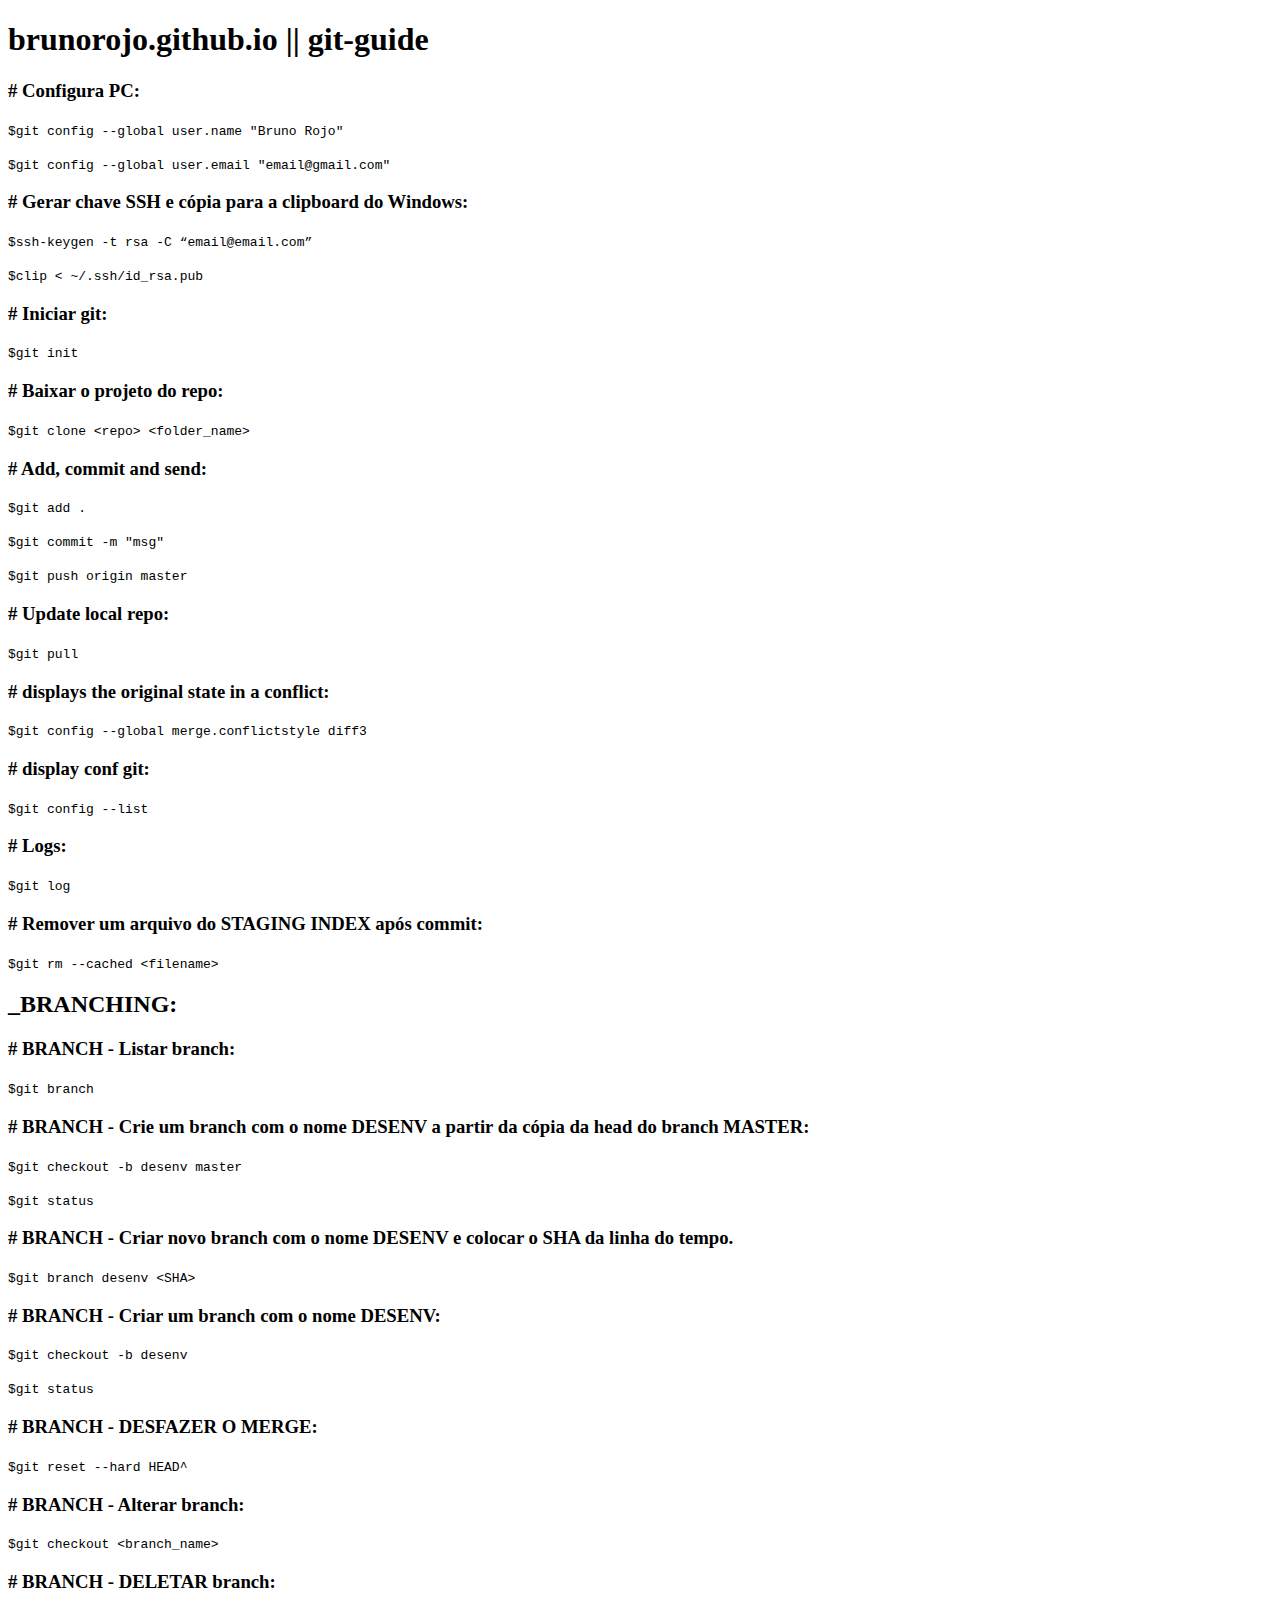
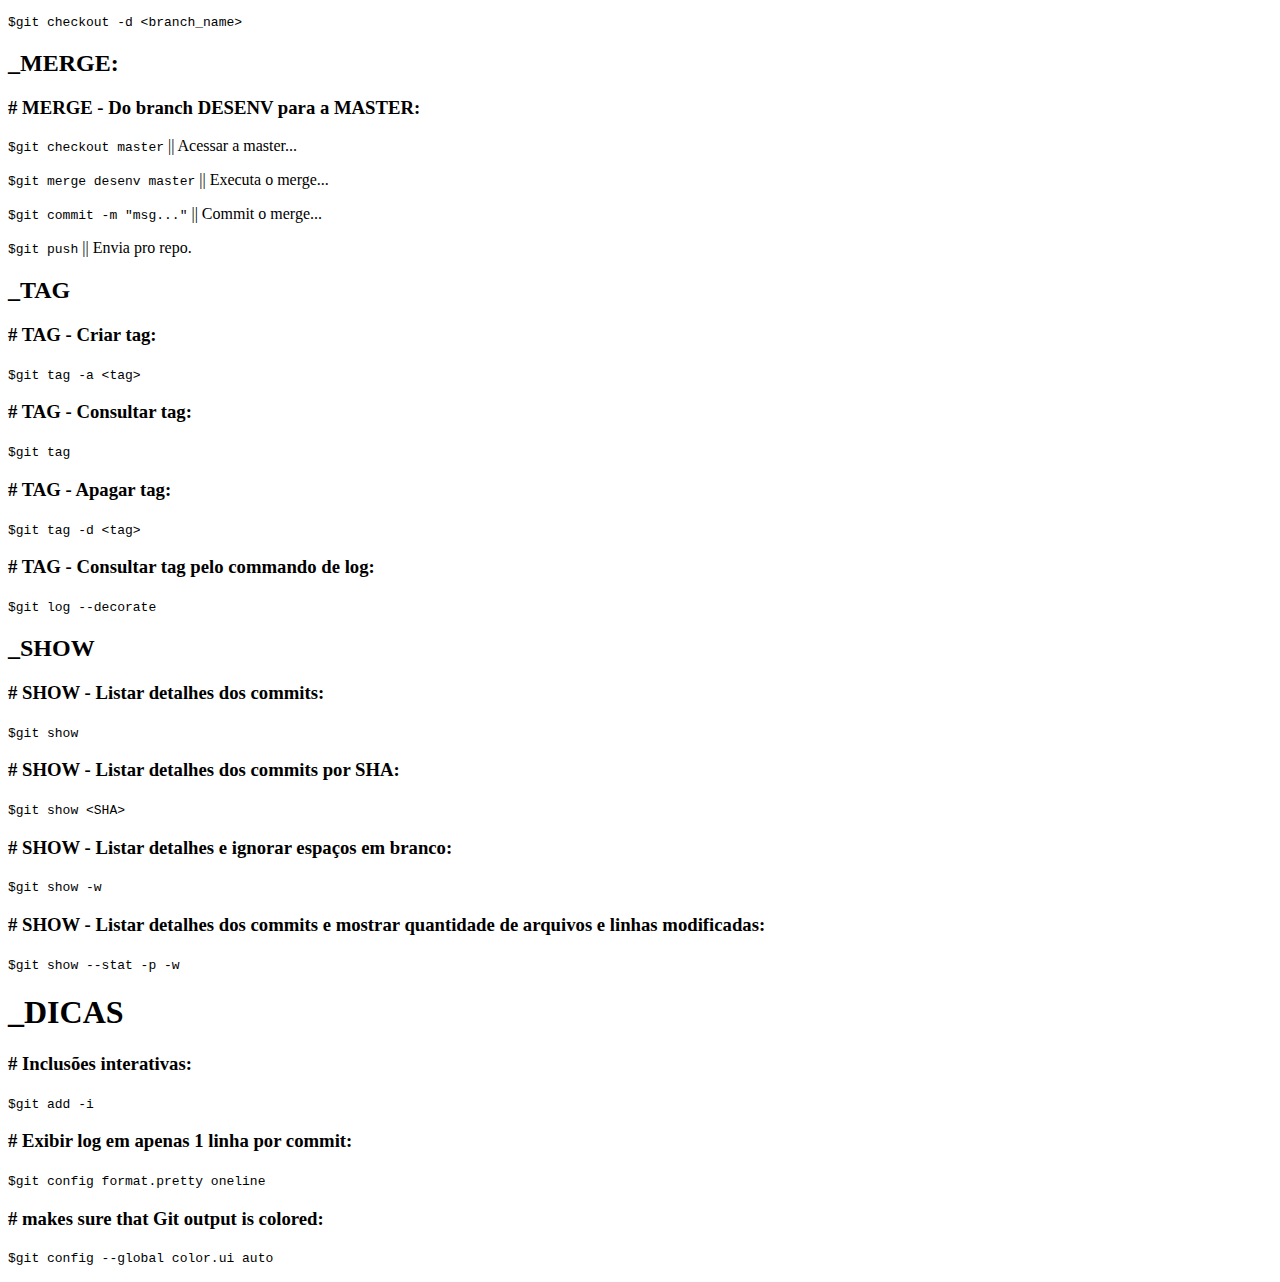
==== index.html @ f4558c57 "first commit" ====
<!DOCTYPE html>
<html>
		<title>brunorojo.github.io || git-guide</title>		
		<h1><head>brunorojo.github.io || git-guide</head></h1>	
<body>

<h3># Configura PC:</h3>
<p><code>$git config --global user.name "Bruno Rojo"</code></p>
<p><code>$git config --global user.email "email@gmail.com"</code></p>

<h3># Gerar chave SSH e cópia para a clipboard do Windows:</h3>
<p><code>$ssh-keygen -t rsa -C “email@email.com”</code></p>
<p><code>$clip < ~/.ssh/id_rsa.pub</code></p>

<h3># Iniciar git:</h3>
<p><code>$git init</code></p>

<h3># Baixar o projeto do repo:</h3>
<p><code>$git clone &lt;repo&gt; &lt;folder_name&gt;</code></p>

<h3># Add, commit and send:</h3>
<p><code>$git add .</code></p>
<p><code>$git commit -m "msg"</code></p>
<p><code>$git push origin master</code></p>

<h3># Update local repo:</h3>
<p><code>$git pull</code></p>


<h3># displays the original state in a conflict:</h3>
<p><code>$git config --global merge.conflictstyle diff3</code></p>

<h3># display conf git:</h3>
<p><code>$git config --list</code></p>

<h3># Logs:</h3>
<p><code>$git log</code></p>

<h3># Remover um arquivo do STAGING INDEX após commit:</h3>
<p><code>$git rm --cached &lt;filename&gt;</code></p>

<h2>_BRANCHING:</h2>
<h3># BRANCH - Listar branch:</h3>
<p><code>$git branch</code></p>

<h3># BRANCH - Crie um branch com o nome DESENV a partir da cópia da head do branch MASTER:</h3>
<p><code>$git checkout -b desenv master</code></p>
<p><code>$git status</code></p>

<h3># BRANCH - Criar novo branch com o nome DESENV e colocar o SHA da linha do tempo.</h3>
<p><code>$git branch desenv &lt;SHA&gt;</code></p>

<h3># BRANCH - Criar um branch com o nome DESENV:</h3>
<p><code>$git checkout -b desenv</code></p>
<p><code>$git status</code></p>

<h3># BRANCH - DESFAZER O MERGE:</h3>
<p><code>$git reset --hard HEAD^</code></p>

<h3># BRANCH - Alterar branch:</h3>
<p><code>$git checkout &lt;branch_name&gt;</code></p>

<h3># BRANCH - DELETAR branch:</h3>
<p><code>$git checkout -d &lt;branch_name&gt;</code></p>


<h2>_MERGE:</h2>
<h3># MERGE - Do branch DESENV para a MASTER:</h3>
<p><code>$git checkout master</code> || Acessar a master...</p>
<p><code>$git merge desenv master</code> || Executa o merge...</p>
<p><code>$git commit -m "msg..."</code> || Commit o merge...</p>
<p><code>$git push</code> || Envia pro repo.</p>

<h2>_TAG</h2>
<h3># TAG - Criar tag:</h3>
<p><code>$git tag -a &lt;tag&gt;</code></p>

<h3># TAG - Consultar tag:</h3>
<p><code>$git tag</code></p>

<h3># TAG - Apagar tag:</h3>
<p><code>$git tag -d &lt;tag&gt;</code></p>

<h3># TAG - Consultar tag pelo commando de log:</h3>
<p><code>$git log --decorate</code></p>

<h2>_SHOW</h2>
<h3># SHOW - Listar detalhes dos commits:</h3>
<p><code>$git show</code></p>

<h3># SHOW - Listar detalhes dos commits por SHA:</h3>
<p><code>$git show &lt;SHA&gt;</code></p>

<h3># SHOW - Listar detalhes e ignorar espaços em branco:</h3>
<p><code>$git show -w</code></p>

<h3># SHOW - Listar detalhes dos commits e mostrar quantidade de arquivos e linhas modificadas:</h3>
<p><code>$git show --stat -p -w</code></p>

<h1>_DICAS</h1>
<h3># Inclusões interativas:</h3>
<p><code>$git add -i</code></p>

<h3># Exibir log em apenas 1 linha por commit:</h3>
<p><code>$git config format.pretty oneline</code></p>

<h3># makes sure that Git output is colored:</h3>
<p><code>$git config --global color.ui auto</code></p>

</body>
</html>
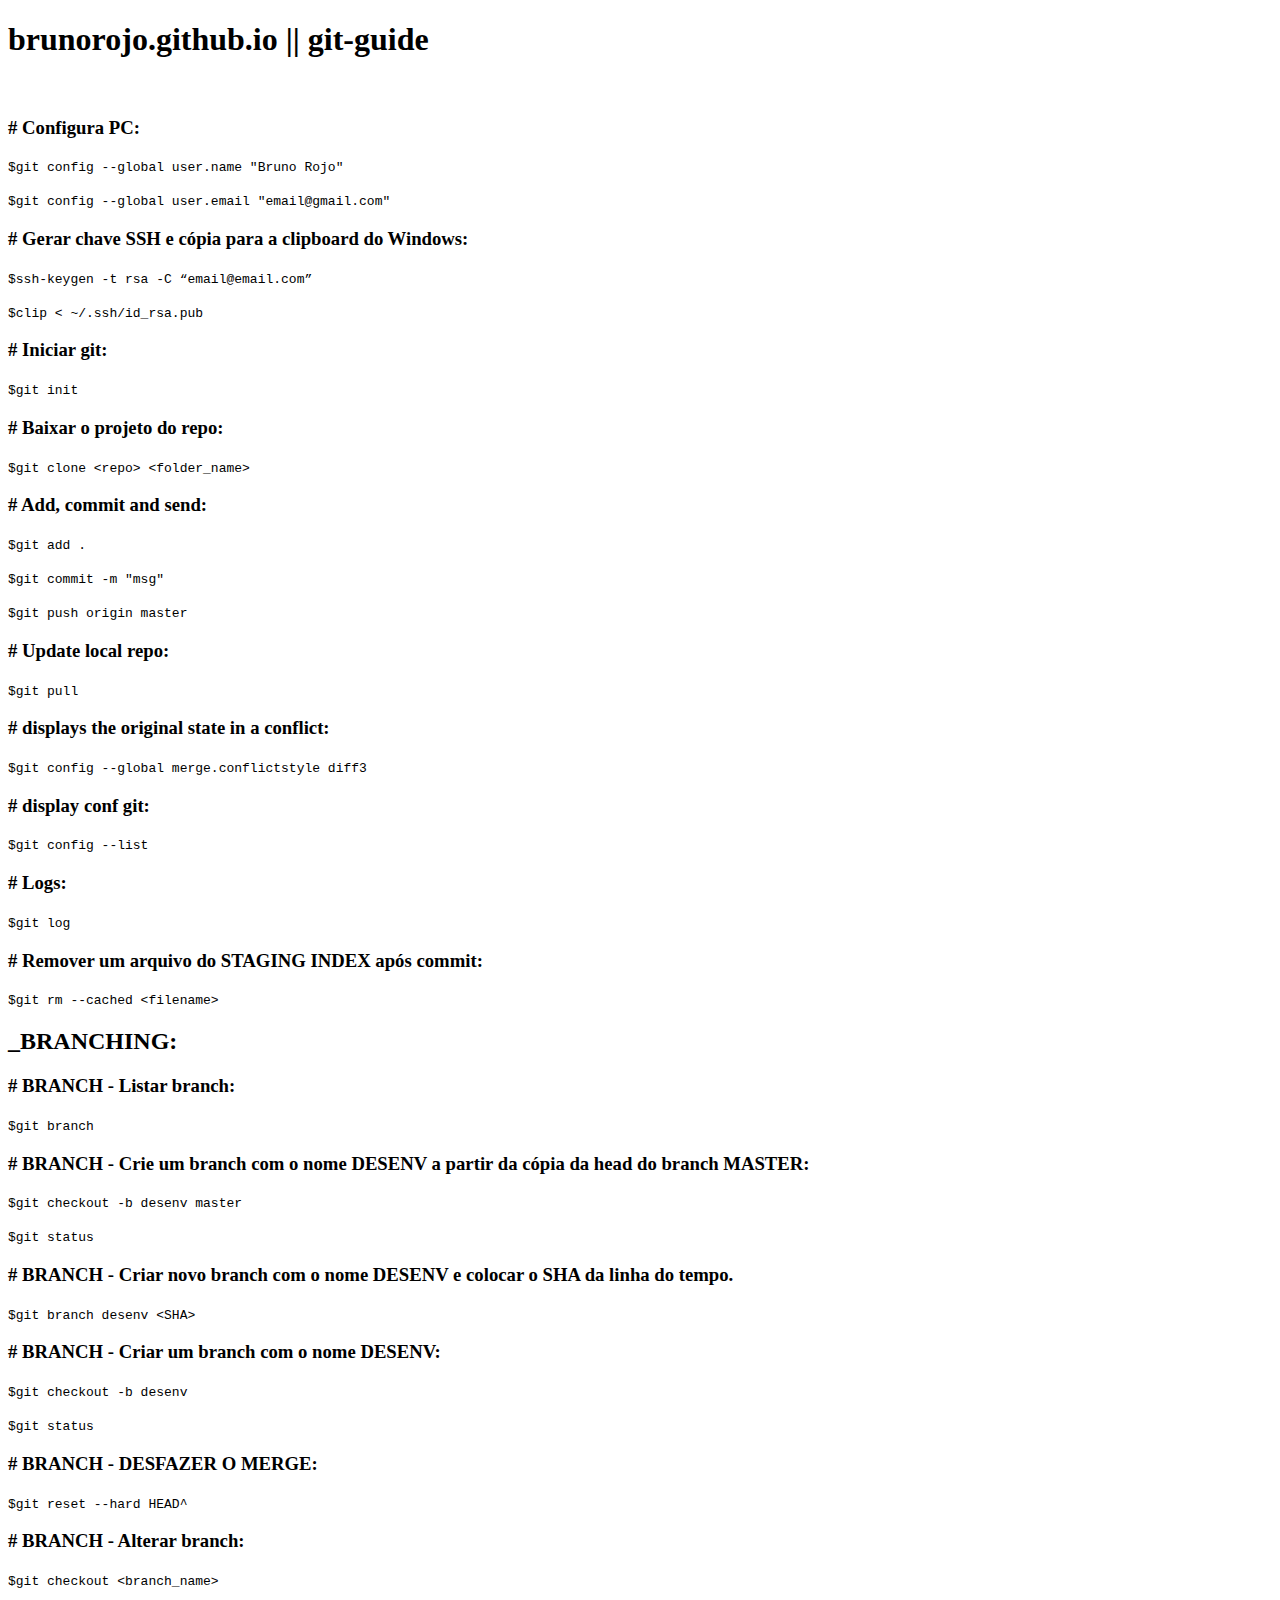
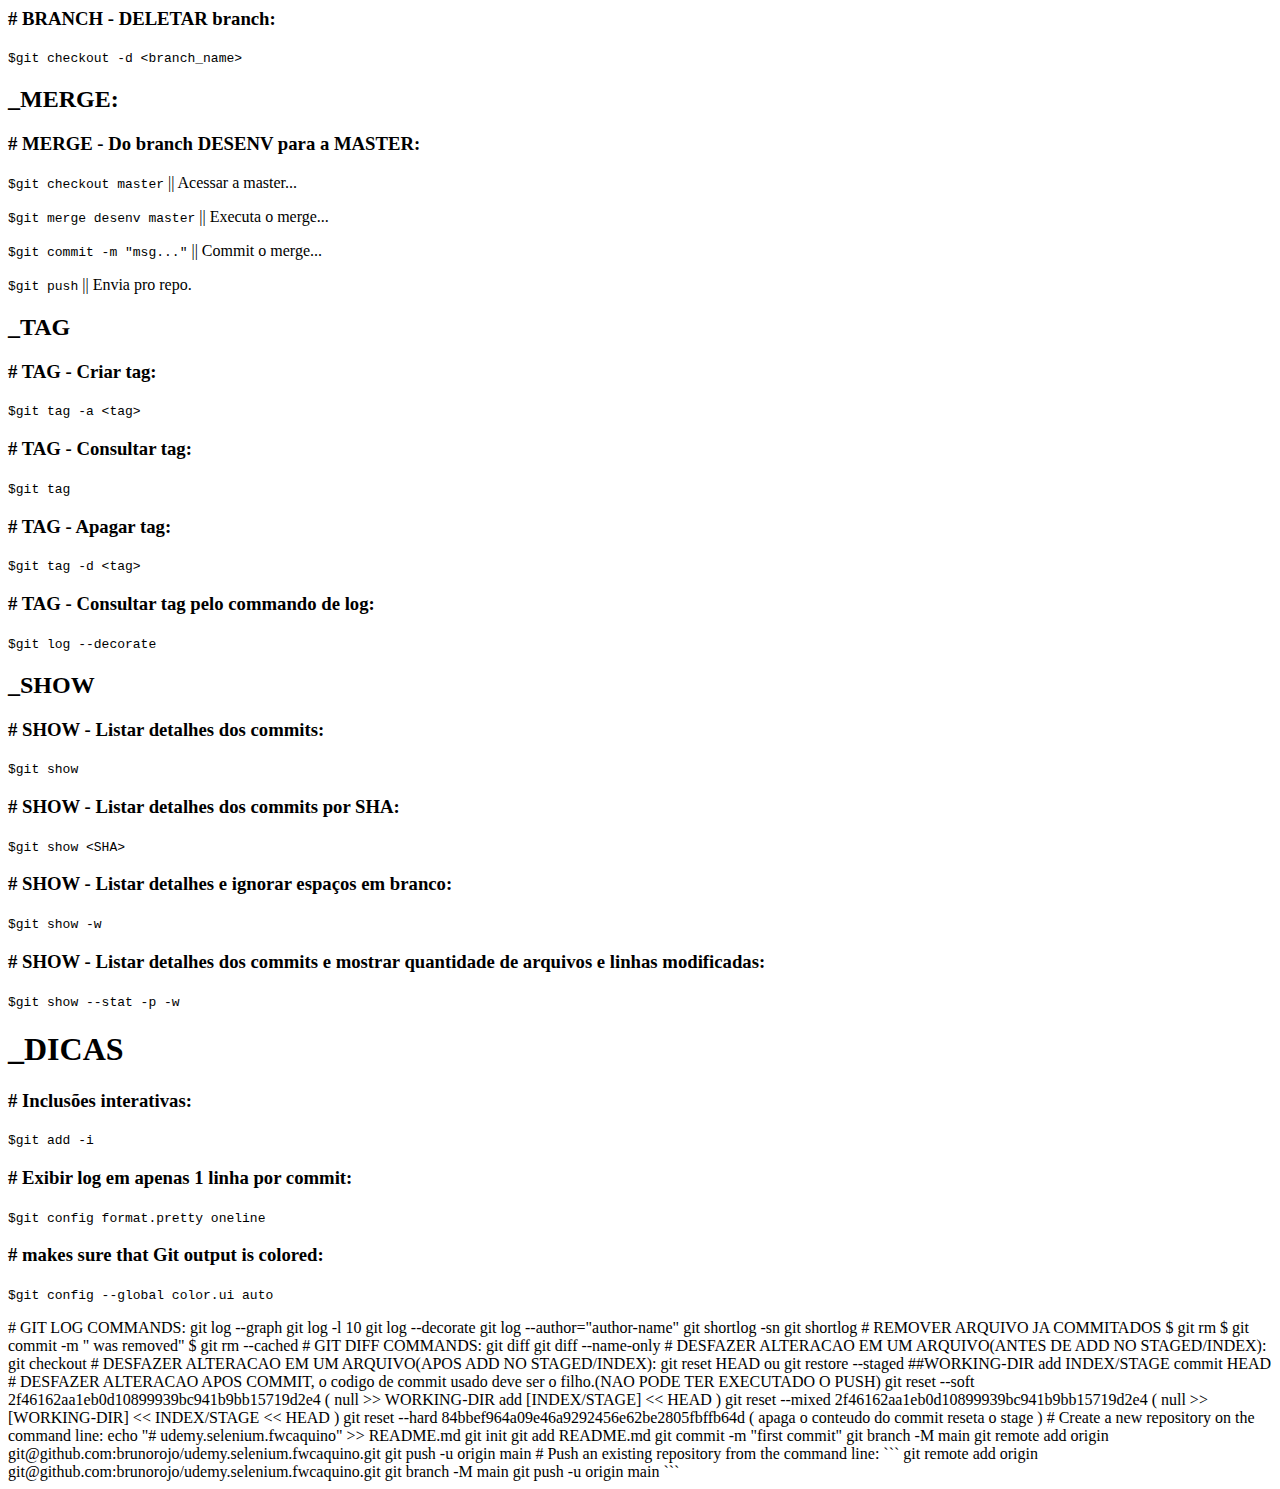
==== commit df692c88: "Update index.html" ====
--- a/index.html
+++ b/index.html
@@ -1,8 +1,15 @@
 <!DOCTYPE html>
-<html>
-		<title>brunorojo.github.io || git-guide</title>		
-		<h1><head>brunorojo.github.io || git-guide</head></h1>	
+<html lang="pt-br">
+<head>
+    <meta charset="UTF-8">
+    <meta name="viewport" content="width=device-width, initial-scale=1.0">
+    <meta http-equiv="X-UA-Compatible" content="ie=edge">
+    <title>brunorojo.github.io || git-guide</title>		
+</head>
+		
 <body>
+<h1>brunorojo.github.io || git-guide</h1>
+<br>
 
 <h3># Configura PC:</h3>
 <p><code>$git config --global user.name "Bruno Rojo"</code></p>
@@ -107,5 +114,55 @@
 <h3># makes sure that Git output is colored:</h3>
 <p><code>$git config --global color.ui auto</code></p>
 
+	
+	# GIT LOG COMMANDS:
+git log --graph
+git log -l 10
+git log --decorate
+git log --author="author-name"
+git shortlog -sn
+git shortlog
+
+# REMOVER ARQUIVO JA COMMITADOS
+$ git rm <file.txt>
+$ git commit -m "<file.txt> was removed"
+$ git rm --cached <file.txt>
+
+# GIT DIFF COMMANDS:
+git diff
+git diff --name-only 
+
+# DESFAZER ALTERACAO EM UM ARQUIVO(ANTES DE ADD NO STAGED/INDEX):
+git checkout <file>
+
+# DESFAZER ALTERACAO EM UM ARQUIVO(APOS ADD NO STAGED/INDEX):
+git reset HEAD <file>
+ou 
+git restore --staged <file>
+
+
+##WORKING-DIR add INDEX/STAGE commit HEAD
+# DESFAZER ALTERACAO APOS COMMIT, o codigo de commit usado deve ser o filho.(NAO PODE TER EXECUTADO O PUSH)
+git reset --soft 2f46162aa1eb0d10899939bc941b9bb15719d2e4  (  null  >>  WORKING-DIR  add [INDEX/STAGE] << HEAD )
+git reset --mixed 2f46162aa1eb0d10899939bc941b9bb15719d2e4 (  null  >> [WORKING-DIR] <<  INDEX/STAGE  << HEAD )
+git reset --hard 84bbef964a09e46a9292456e62be2805fbffb64d  ( apaga o conteudo do commit reseta o stage )
+
+
+# Create a new repository on the command line:
+echo "# udemy.selenium.fwcaquino" >> README.md
+git init
+git add README.md
+git commit -m "first commit"
+git branch -M main
+git remote add origin git@github.com:brunorojo/udemy.selenium.fwcaquino.git
+git push -u origin main
+                
+# Push an existing repository from the command line:
+```
+git remote add origin git@github.com:brunorojo/udemy.selenium.fwcaquino.git
+git branch -M main
+git push -u origin main
+```
+	
 </body>
-</html>+</html>
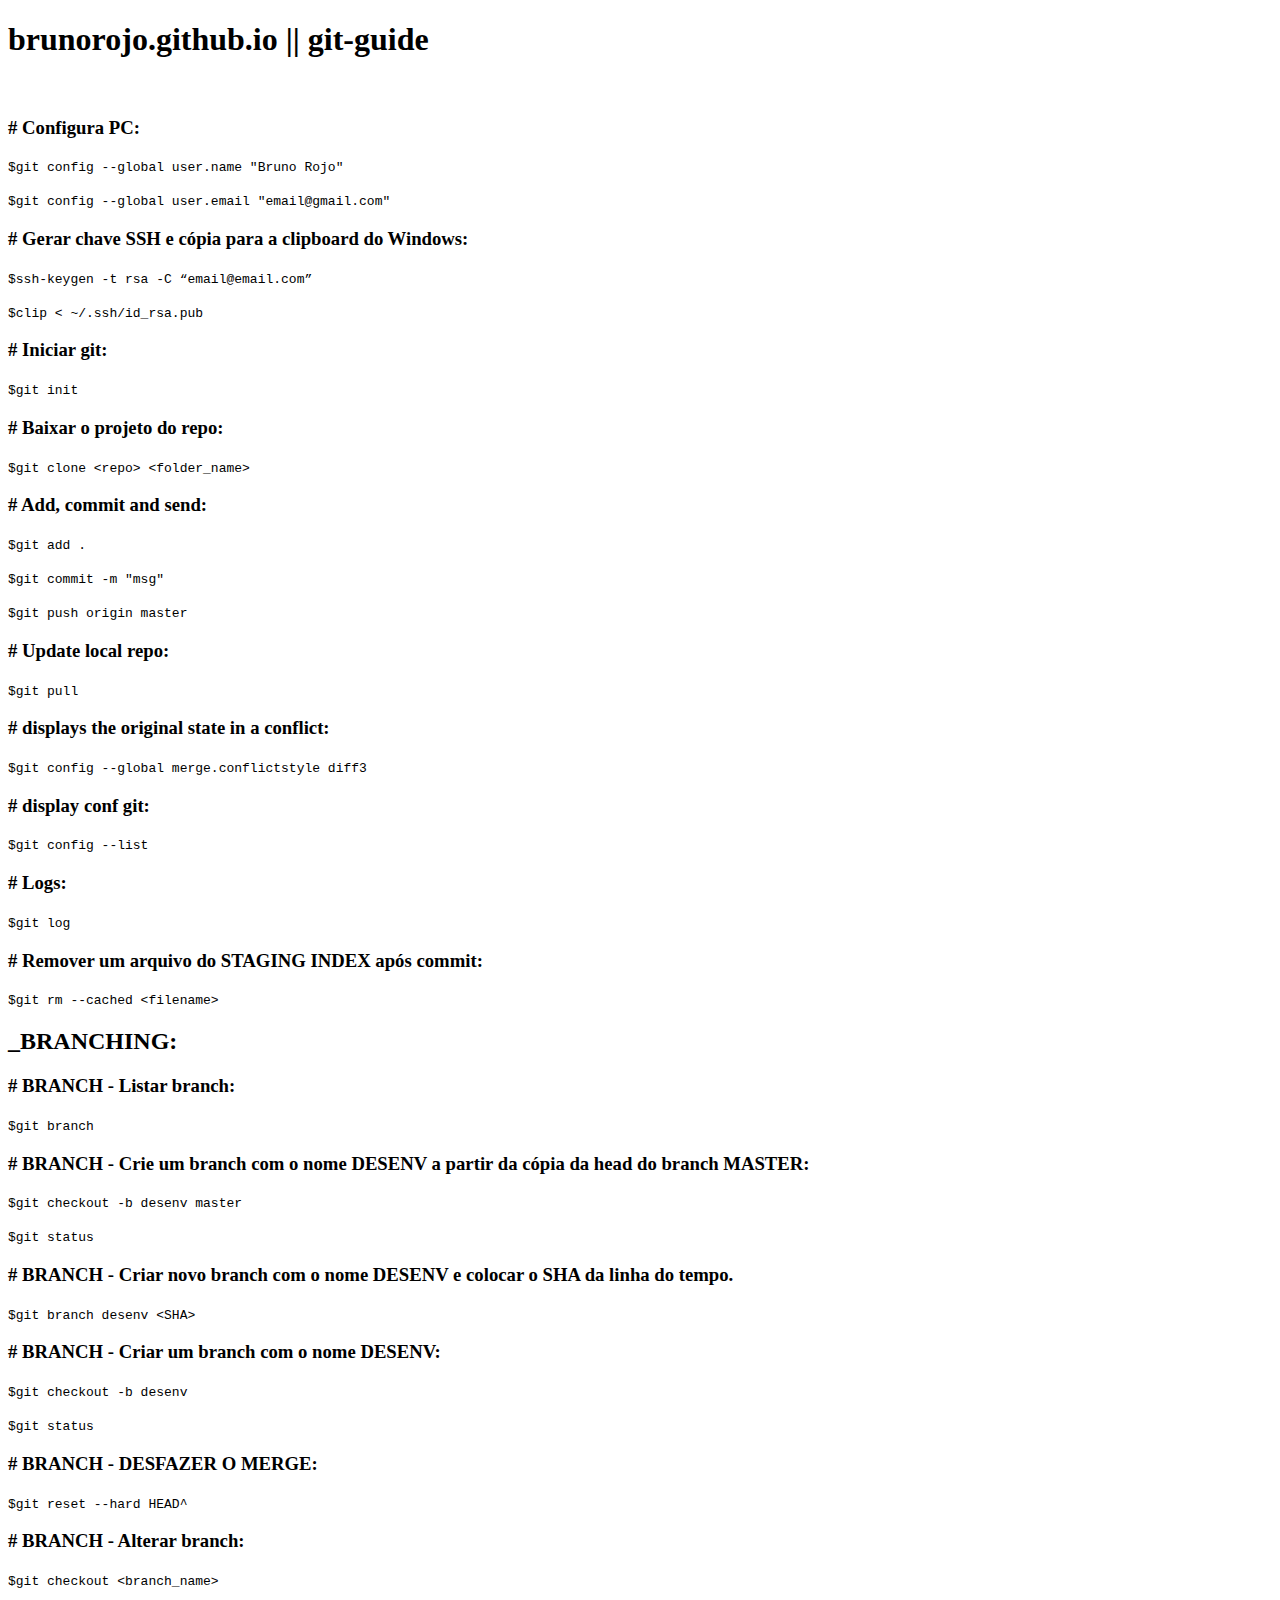
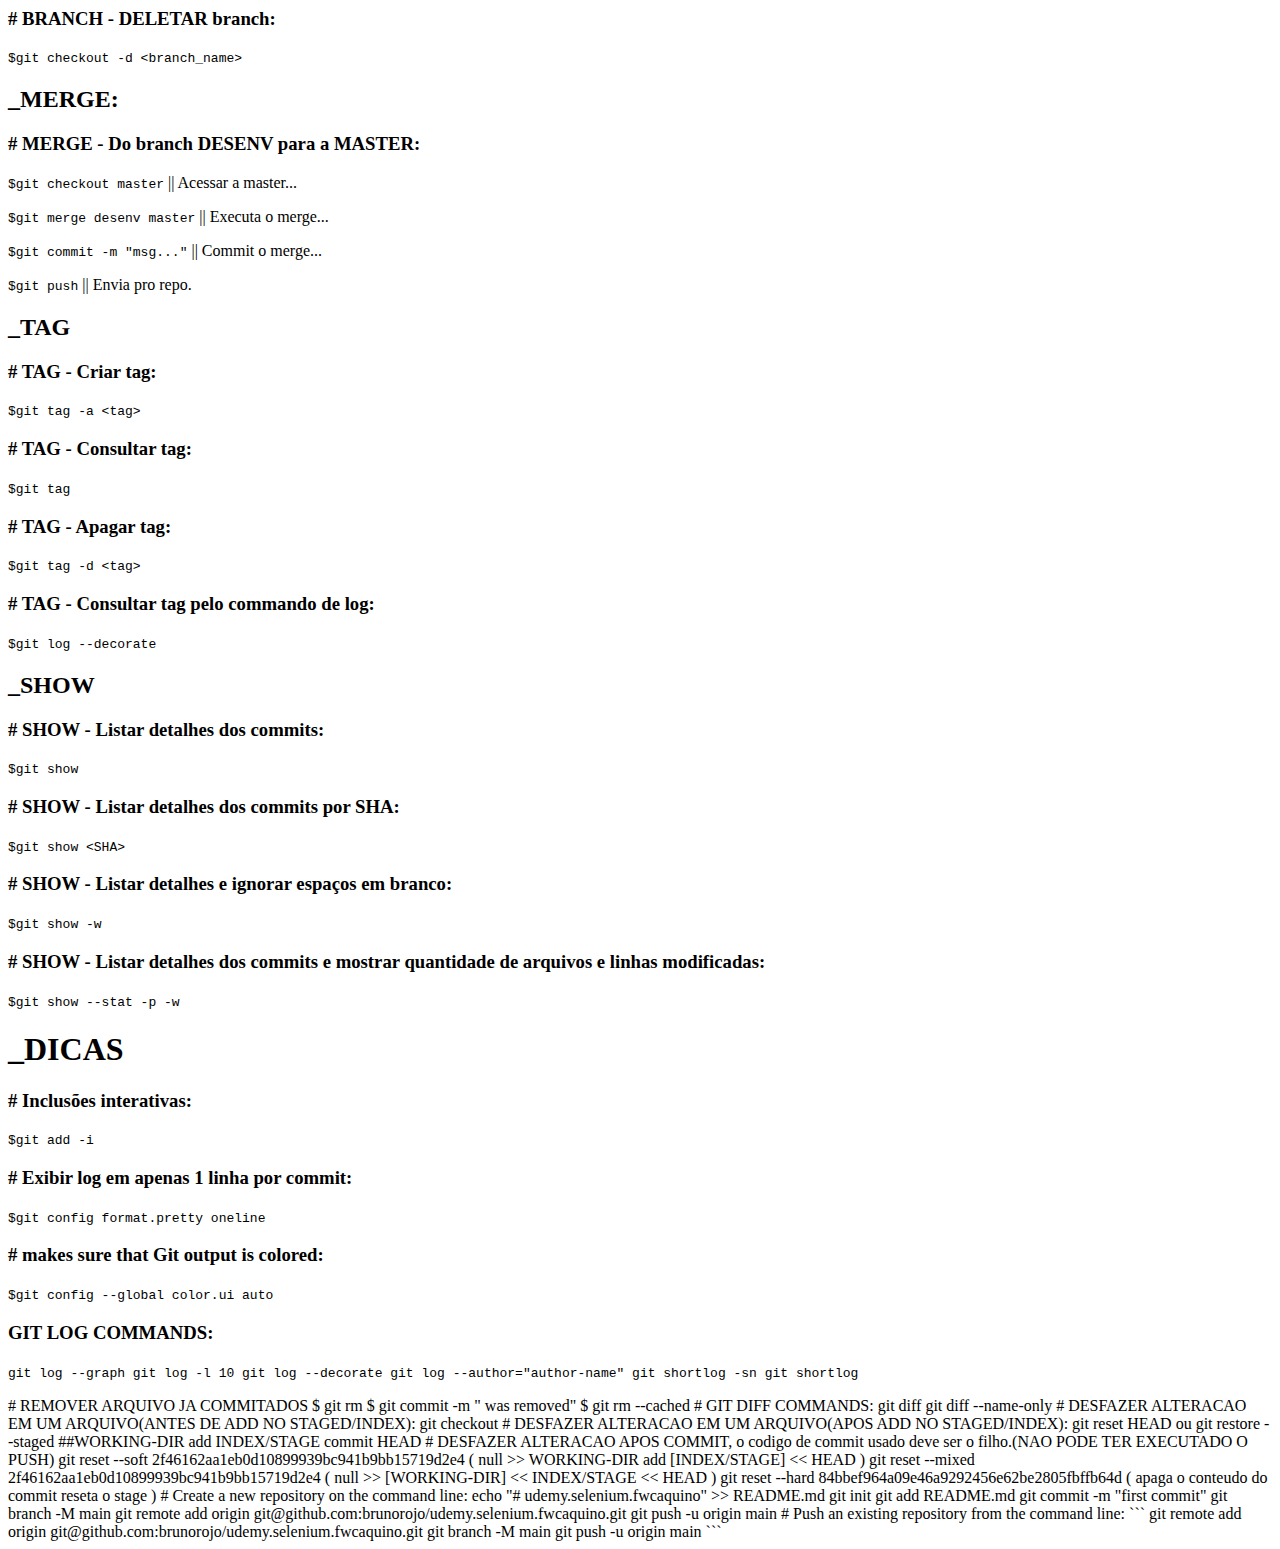
==== commit 45f94799: "Update index.html" ====
--- a/index.html
+++ b/index.html
@@ -115,13 +115,15 @@
 <p><code>$git config --global color.ui auto</code></p>
 
 	
-	# GIT LOG COMMANDS:
+<h3>GIT LOG COMMANDS:</h3>
+<p><code>
 git log --graph
 git log -l 10
 git log --decorate
 git log --author="author-name"
 git shortlog -sn
 git shortlog
+</code></p>
 
 # REMOVER ARQUIVO JA COMMITADOS
 $ git rm <file.txt>
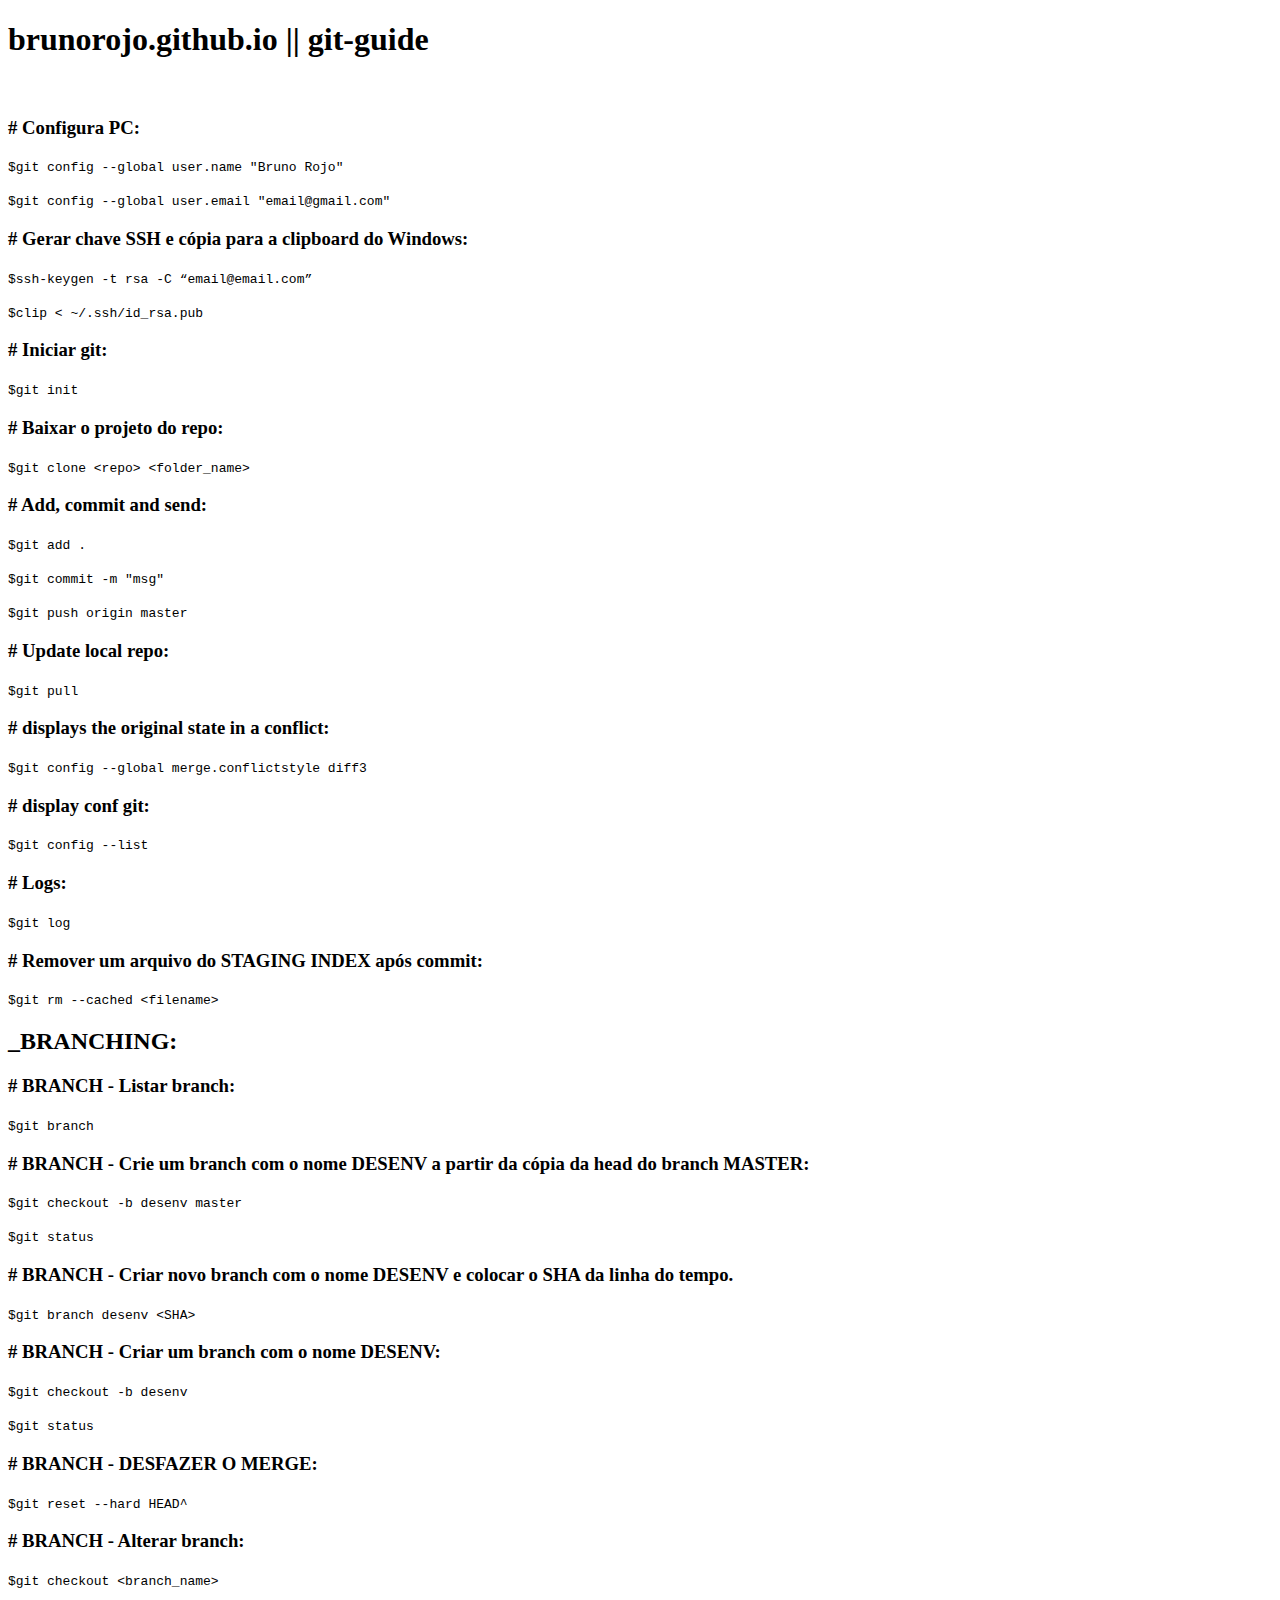
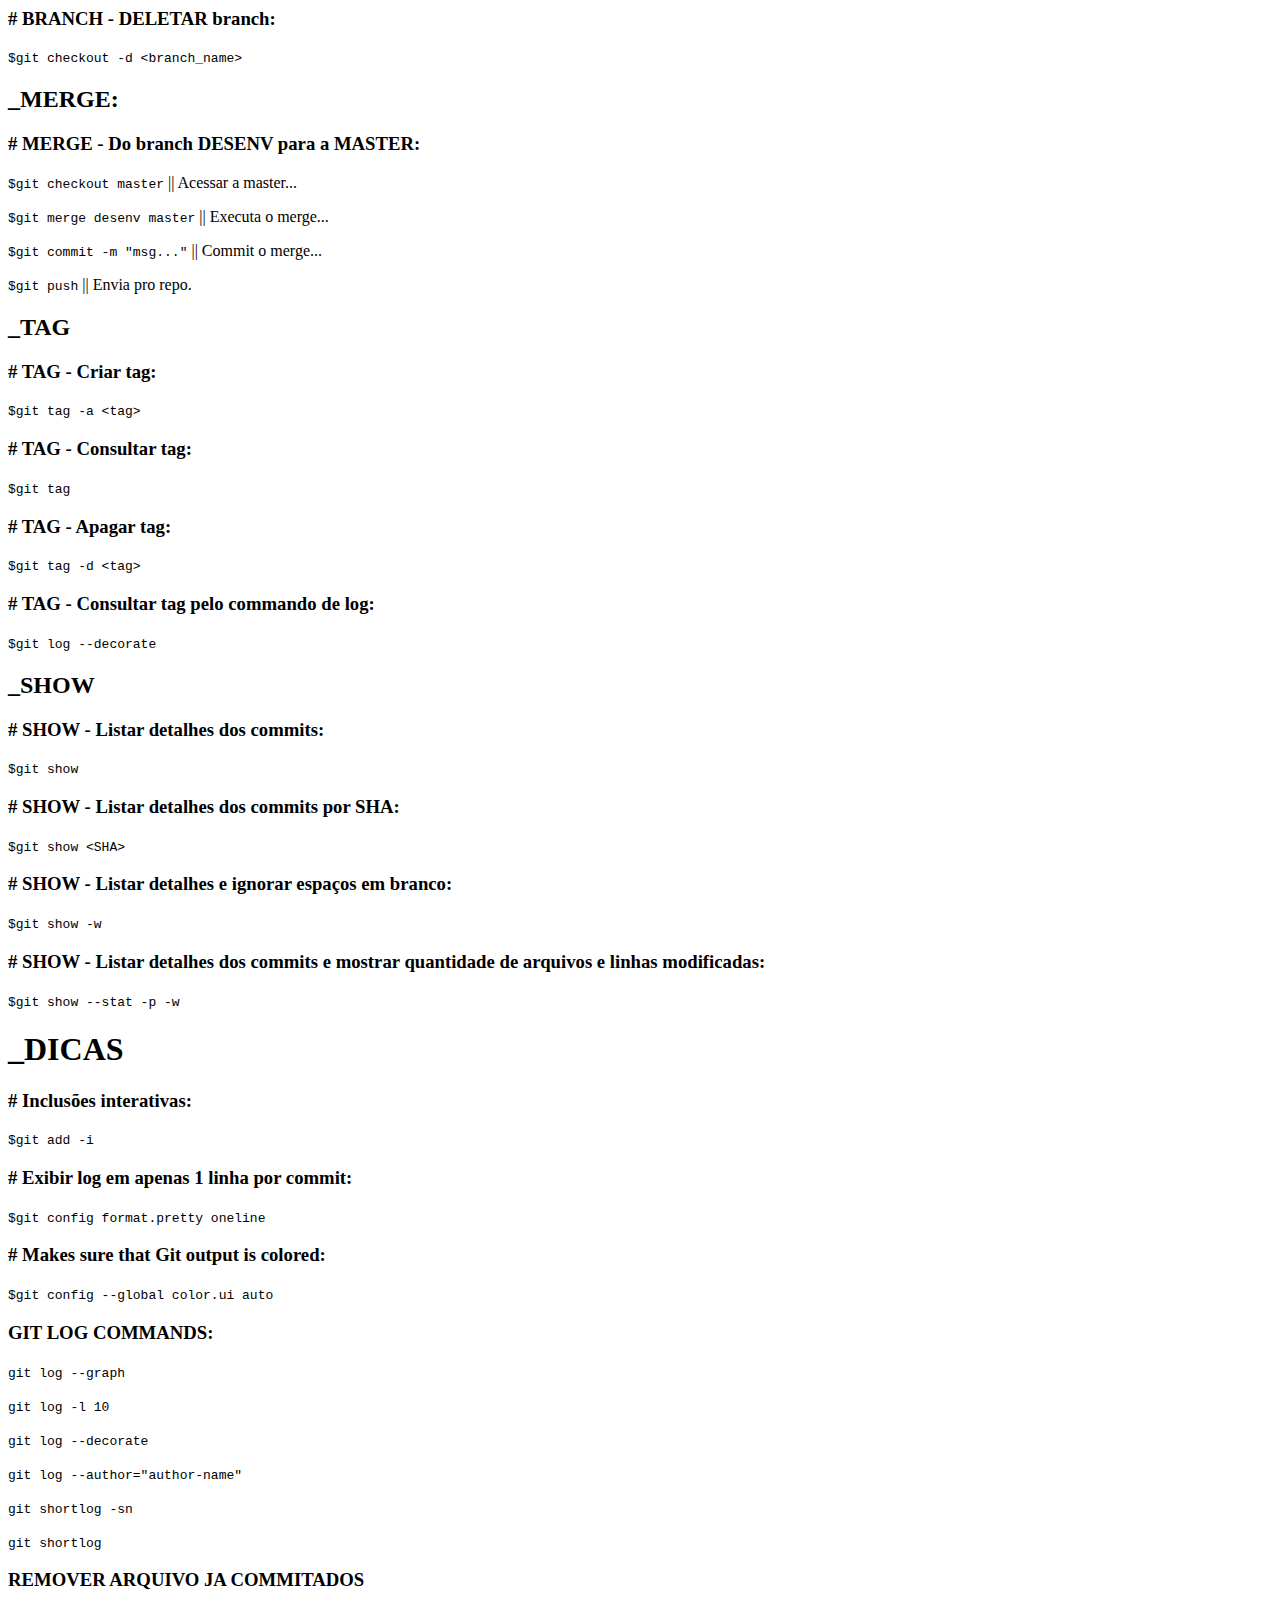
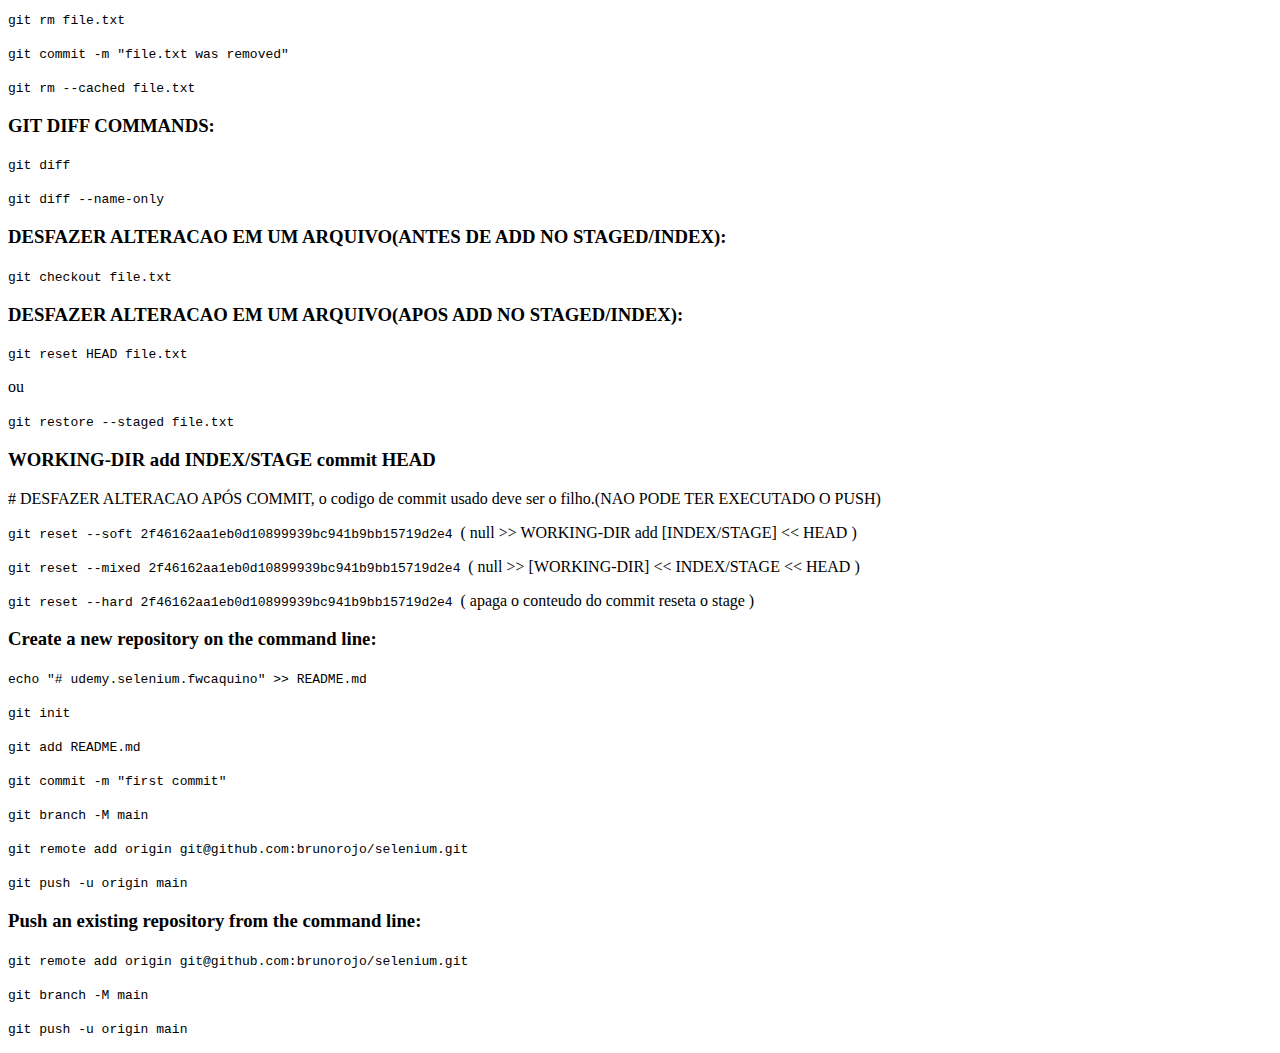
==== commit 3eb5d086: "Update index.html" ====
--- a/index.html
+++ b/index.html
@@ -111,60 +111,59 @@
 <h3># Exibir log em apenas 1 linha por commit:</h3>
 <p><code>$git config format.pretty oneline</code></p>
 
-<h3># makes sure that Git output is colored:</h3>
+<h3># Makes sure that Git output is colored:</h3>
 <p><code>$git config --global color.ui auto</code></p>
 
 	
+	
 <h3>GIT LOG COMMANDS:</h3>
-<p><code>
-git log --graph
-git log -l 10
-git log --decorate
-git log --author="author-name"
-git shortlog -sn
-git shortlog
-</code></p>
-
-# REMOVER ARQUIVO JA COMMITADOS
-$ git rm <file.txt>
-$ git commit -m "<file.txt> was removed"
-$ git rm --cached <file.txt>
-
-# GIT DIFF COMMANDS:
-git diff
-git diff --name-only 
-
-# DESFAZER ALTERACAO EM UM ARQUIVO(ANTES DE ADD NO STAGED/INDEX):
-git checkout <file>
-
-# DESFAZER ALTERACAO EM UM ARQUIVO(APOS ADD NO STAGED/INDEX):
-git reset HEAD <file>
-ou 
-git restore --staged <file>
+<p><code>git log --graph</code></p>
+<p><code>git log -l 10</code></p>
+<p><code>git log --decorate</code></p>
+<p><code>git log --author="author-name"</code></p>
+<p><code>git shortlog -sn</code></p>
+<p><code>git shortlog</code></p>
 
 
-##WORKING-DIR add INDEX/STAGE commit HEAD
-# DESFAZER ALTERACAO APOS COMMIT, o codigo de commit usado deve ser o filho.(NAO PODE TER EXECUTADO O PUSH)
-git reset --soft 2f46162aa1eb0d10899939bc941b9bb15719d2e4  (  null  >>  WORKING-DIR  add [INDEX/STAGE] << HEAD )
-git reset --mixed 2f46162aa1eb0d10899939bc941b9bb15719d2e4 (  null  >> [WORKING-DIR] <<  INDEX/STAGE  << HEAD )
-git reset --hard 84bbef964a09e46a9292456e62be2805fbffb64d  ( apaga o conteudo do commit reseta o stage )
+<h3>REMOVER ARQUIVO JA COMMITADOS</h3>
+<p><code>git rm file.txt</p></code>
+<p><code>git commit -m "file.txt was removed"</p></code>
+<p><code>git rm --cached file.txt</p></code>
+
+<h3> GIT DIFF COMMANDS:</h3>
+<p><code>git diff</p></code>
+<p><code>git diff --name-only</p></code> 
+
+<h3> DESFAZER ALTERACAO EM UM ARQUIVO(ANTES DE ADD NO STAGED/INDEX):</h3>
+<p><code>git checkout file.txt</p></code>
+
+<h3> DESFAZER ALTERACAO EM UM ARQUIVO(APOS ADD NO STAGED/INDEX):</h3>
+<p><code>git reset HEAD file.txt</p></code>
+ou 
+<p><code> git restore --staged file.txt</p></code>
 
 
-# Create a new repository on the command line:
-echo "# udemy.selenium.fwcaquino" >> README.md
-git init
-git add README.md
-git commit -m "first commit"
-git branch -M main
-git remote add origin git@github.com:brunorojo/udemy.selenium.fwcaquino.git
-git push -u origin main
+<h3>WORKING-DIR add INDEX/STAGE commit HEAD</h3>
+# DESFAZER ALTERACAO APÓS COMMIT, o codigo de commit usado deve ser o filho.(NAO PODE TER EXECUTADO O PUSH)
+<p><code> git reset --soft  2f46162aa1eb0d10899939bc941b9bb15719d2e4 </code> (  null  >>  WORKING-DIR  add [INDEX/STAGE] << HEAD )</p>
+<p><code> git reset --mixed 2f46162aa1eb0d10899939bc941b9bb15719d2e4 </code>(  null  >> [WORKING-DIR] <<  INDEX/STAGE  << HEAD )</p>
+<p><code> git reset --hard  2f46162aa1eb0d10899939bc941b9bb15719d2e4 </code> ( apaga o conteudo do commit reseta o stage )</p>
+
+
+<h3>Create a new repository on the command line:</h3>
+<p><code> echo "# udemy.selenium.fwcaquino" >> README.md</p></code>
+<p><code> git init</p></code>
+<p><code> git add README.md</p></code>
+<p><code> git commit -m "first commit"</p></code>
+<p><code> git branch -M main</p></code>
+<p><code> git remote add origin git@github.com:brunorojo/selenium.git</p></code>
+<p><code> git push -u origin main</p></code>
                 
-# Push an existing repository from the command line:
-```
-git remote add origin git@github.com:brunorojo/udemy.selenium.fwcaquino.git
-git branch -M main
-git push -u origin main
-```
+<h3>Push an existing repository from the command line:</h3>
+<p><code> git remote add origin git@github.com:brunorojo/selenium.git</p></code>
+<p><code> git branch -M main</p></code>
+<p><code> git push -u origin main</p></code>
+
 	
 </body>
 </html>
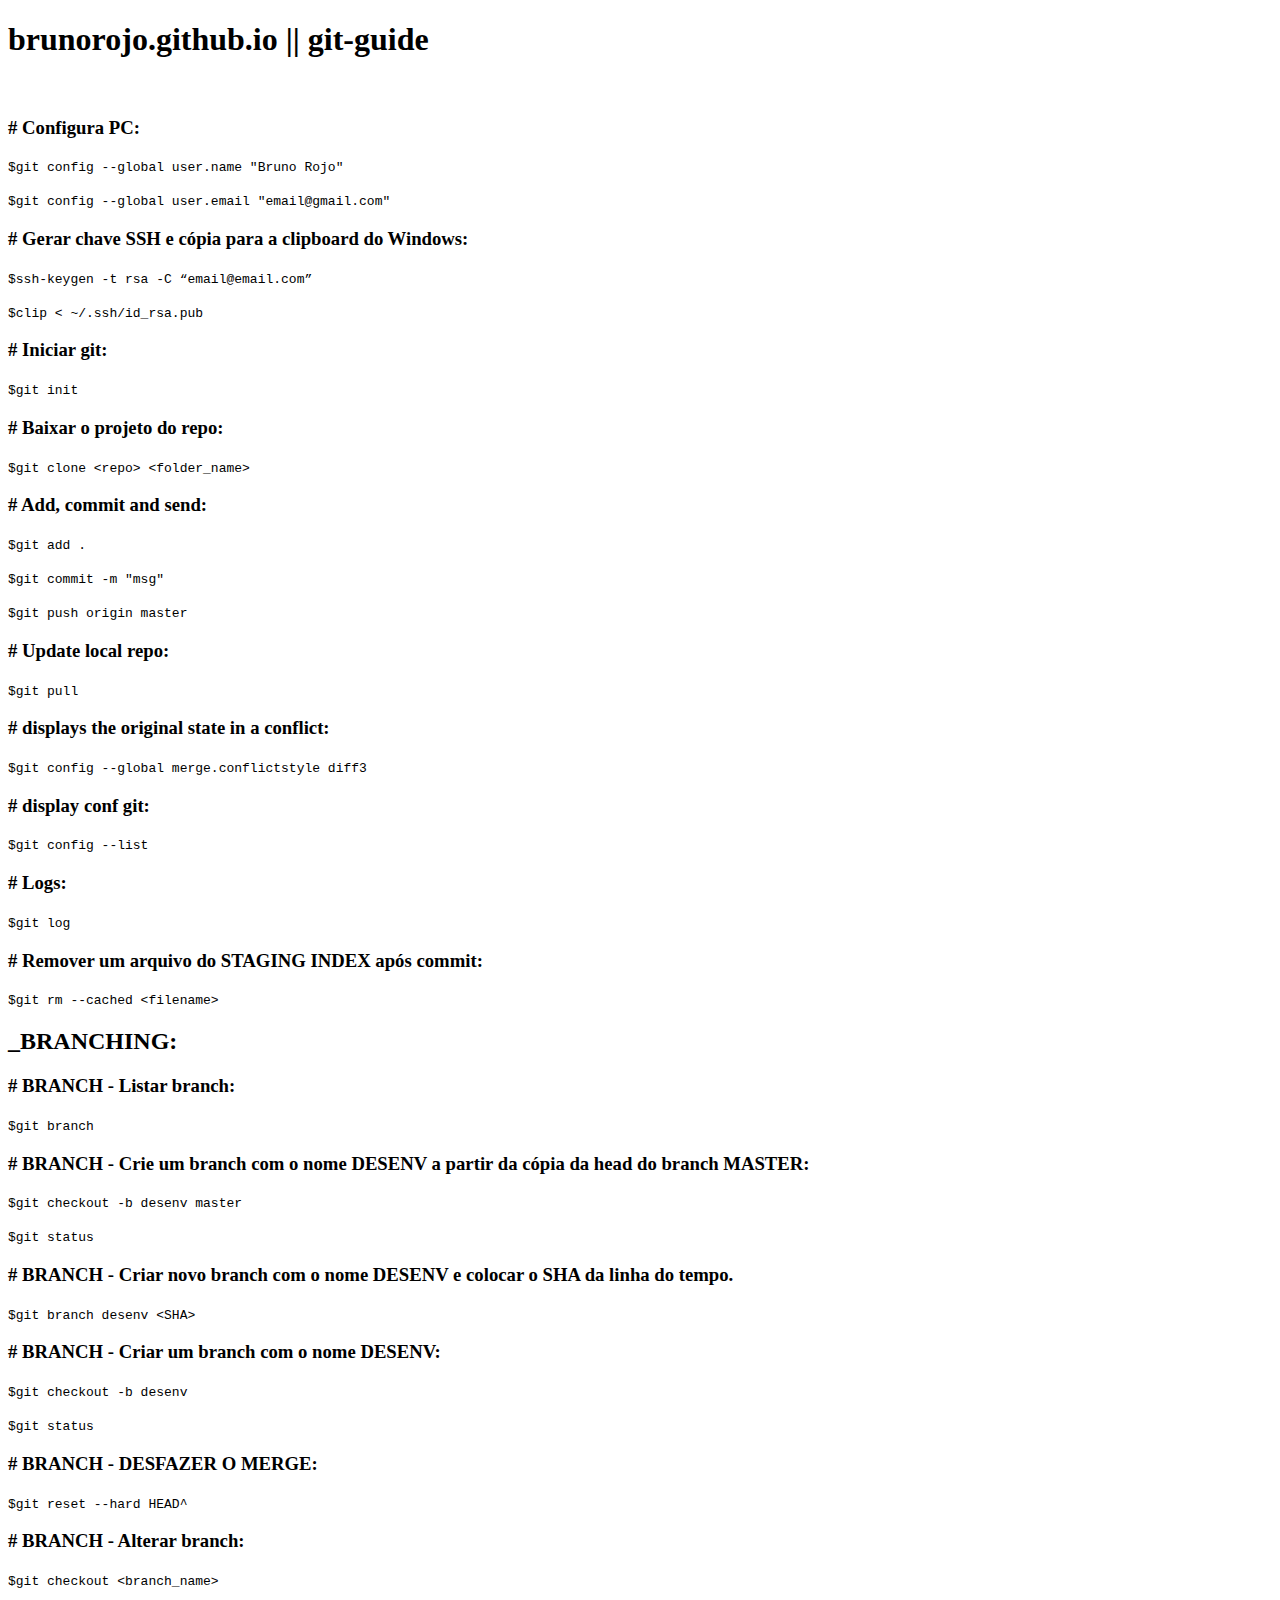
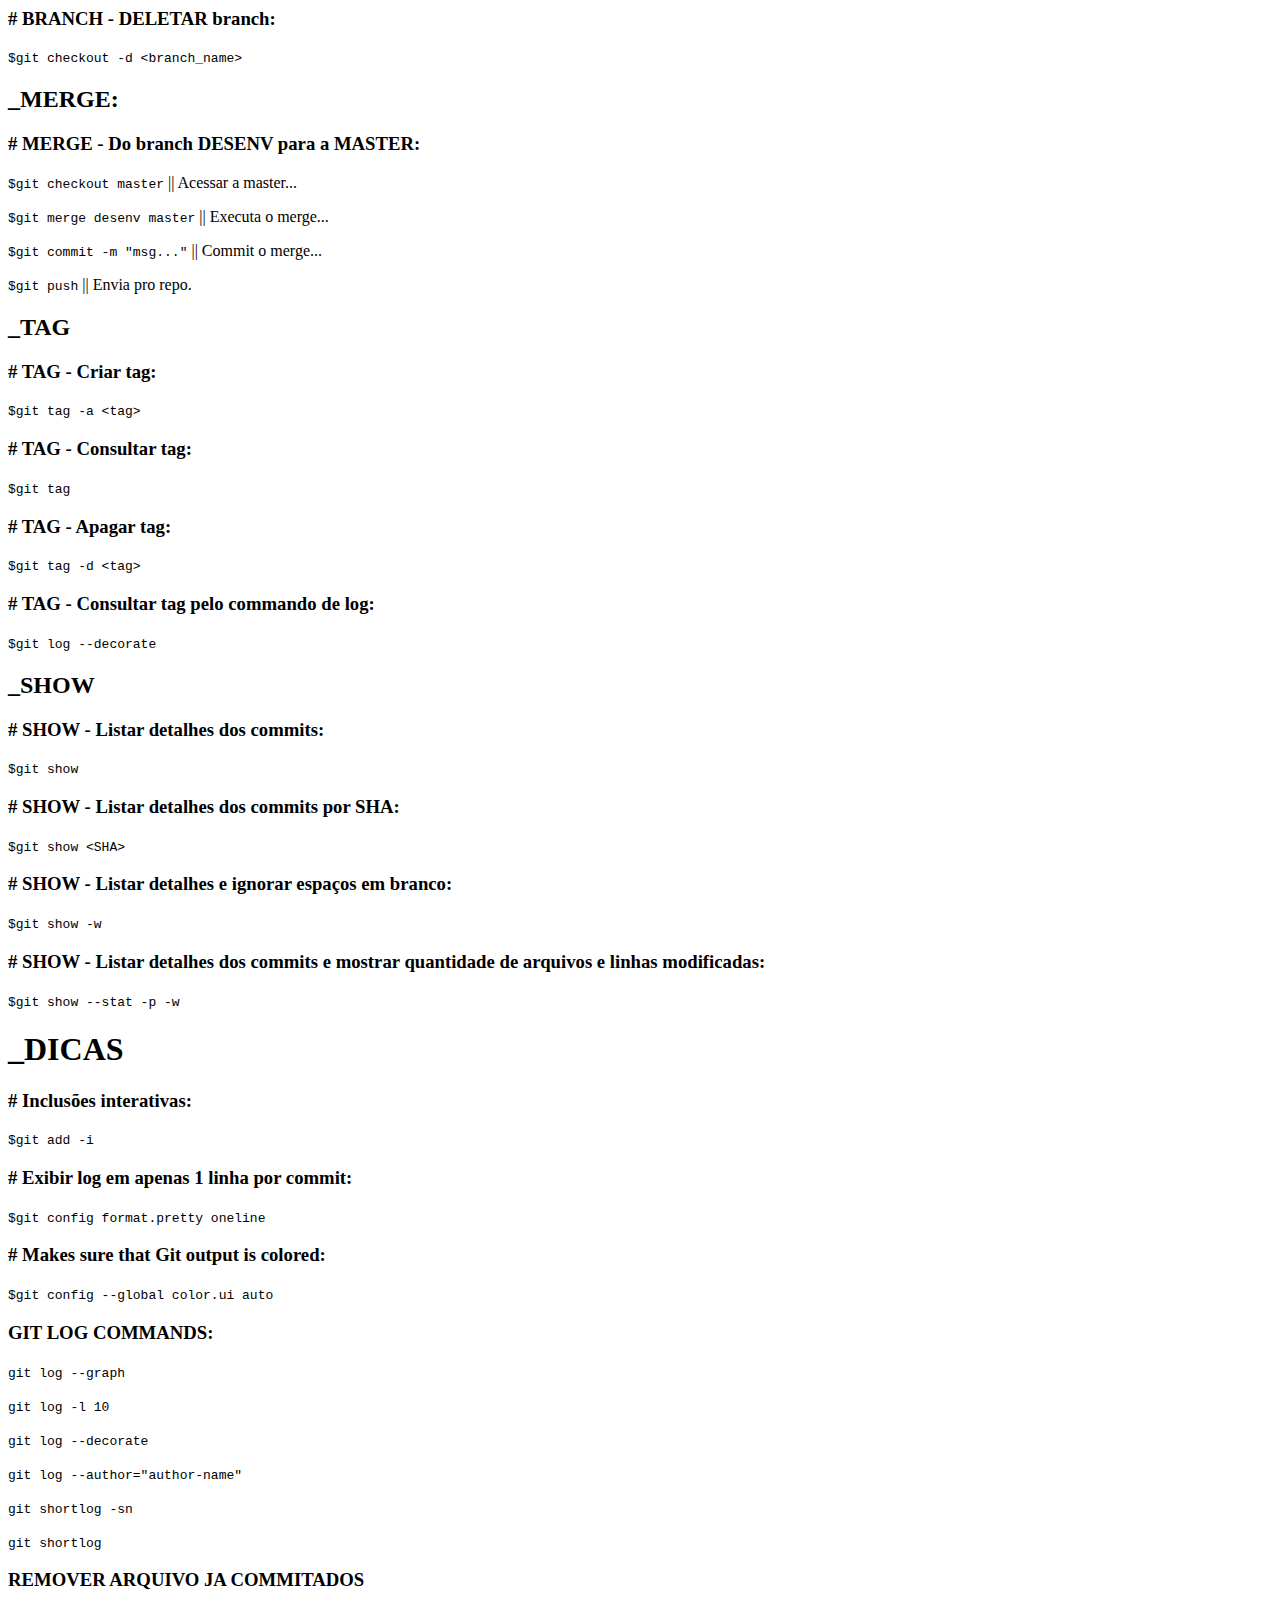
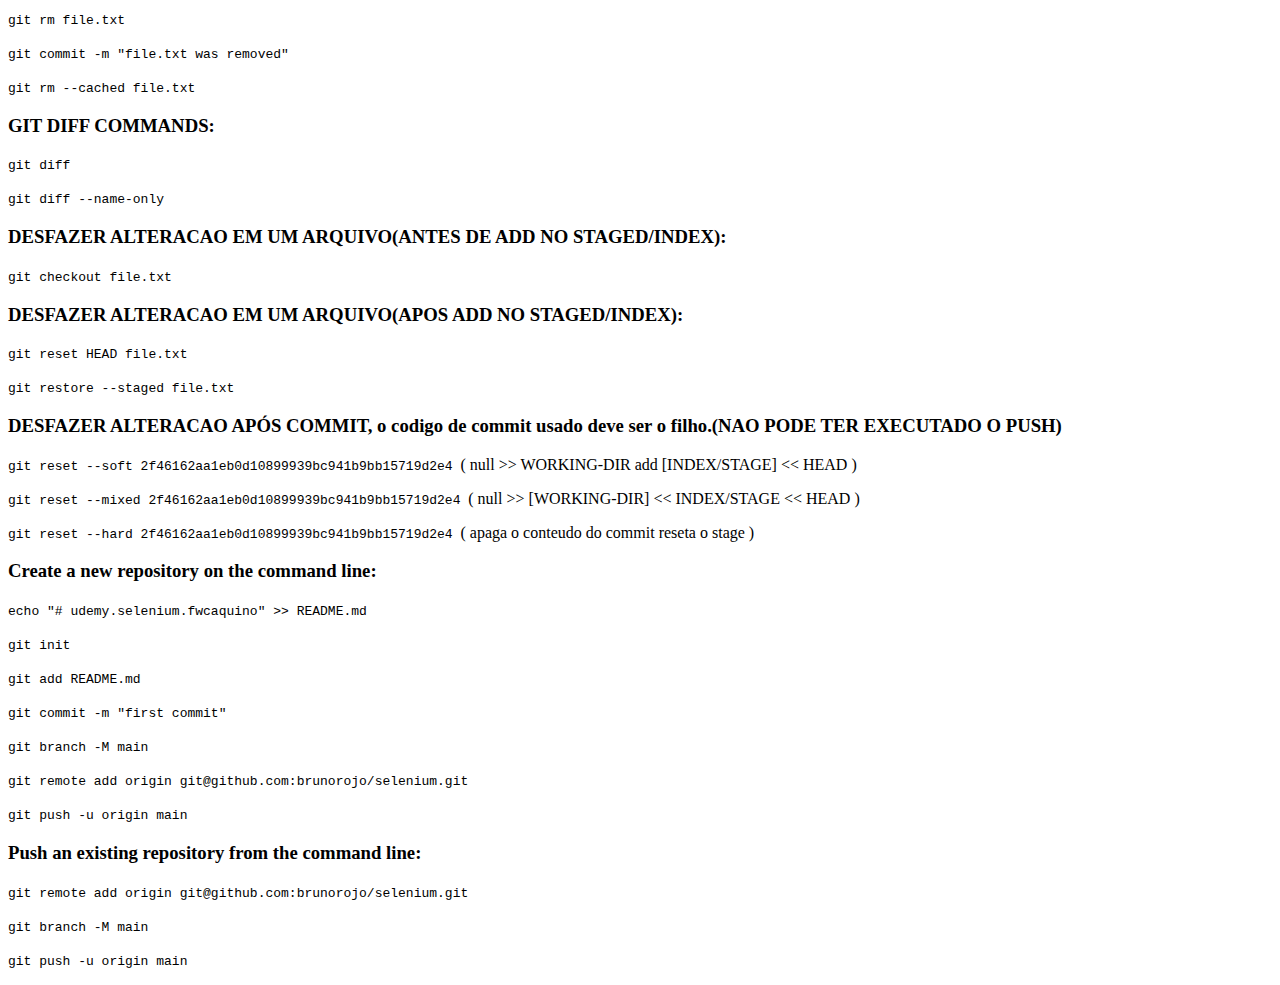
==== commit 6680728b: "Update index.html" ====
--- a/index.html
+++ b/index.html
@@ -115,7 +115,6 @@
 <p><code>$git config --global color.ui auto</code></p>
 
 	
-	
 <h3>GIT LOG COMMANDS:</h3>
 <p><code>git log --graph</code></p>
 <p><code>git log -l 10</code></p>
@@ -138,13 +137,11 @@
 <p><code>git checkout file.txt</p></code>
 
 <h3> DESFAZER ALTERACAO EM UM ARQUIVO(APOS ADD NO STAGED/INDEX):</h3>
-<p><code>git reset HEAD file.txt</p></code>
-ou 
+<p><code>git reset HEAD file.txt</p></code> 
 <p><code> git restore --staged file.txt</p></code>
 
 
-<h3>WORKING-DIR add INDEX/STAGE commit HEAD</h3>
-# DESFAZER ALTERACAO APÓS COMMIT, o codigo de commit usado deve ser o filho.(NAO PODE TER EXECUTADO O PUSH)
+<h3> DESFAZER ALTERACAO APÓS COMMIT, o codigo de commit usado deve ser o filho.(NAO PODE TER EXECUTADO O PUSH)</h3>
 <p><code> git reset --soft  2f46162aa1eb0d10899939bc941b9bb15719d2e4 </code> (  null  >>  WORKING-DIR  add [INDEX/STAGE] << HEAD )</p>
 <p><code> git reset --mixed 2f46162aa1eb0d10899939bc941b9bb15719d2e4 </code>(  null  >> [WORKING-DIR] <<  INDEX/STAGE  << HEAD )</p>
 <p><code> git reset --hard  2f46162aa1eb0d10899939bc941b9bb15719d2e4 </code> ( apaga o conteudo do commit reseta o stage )</p>
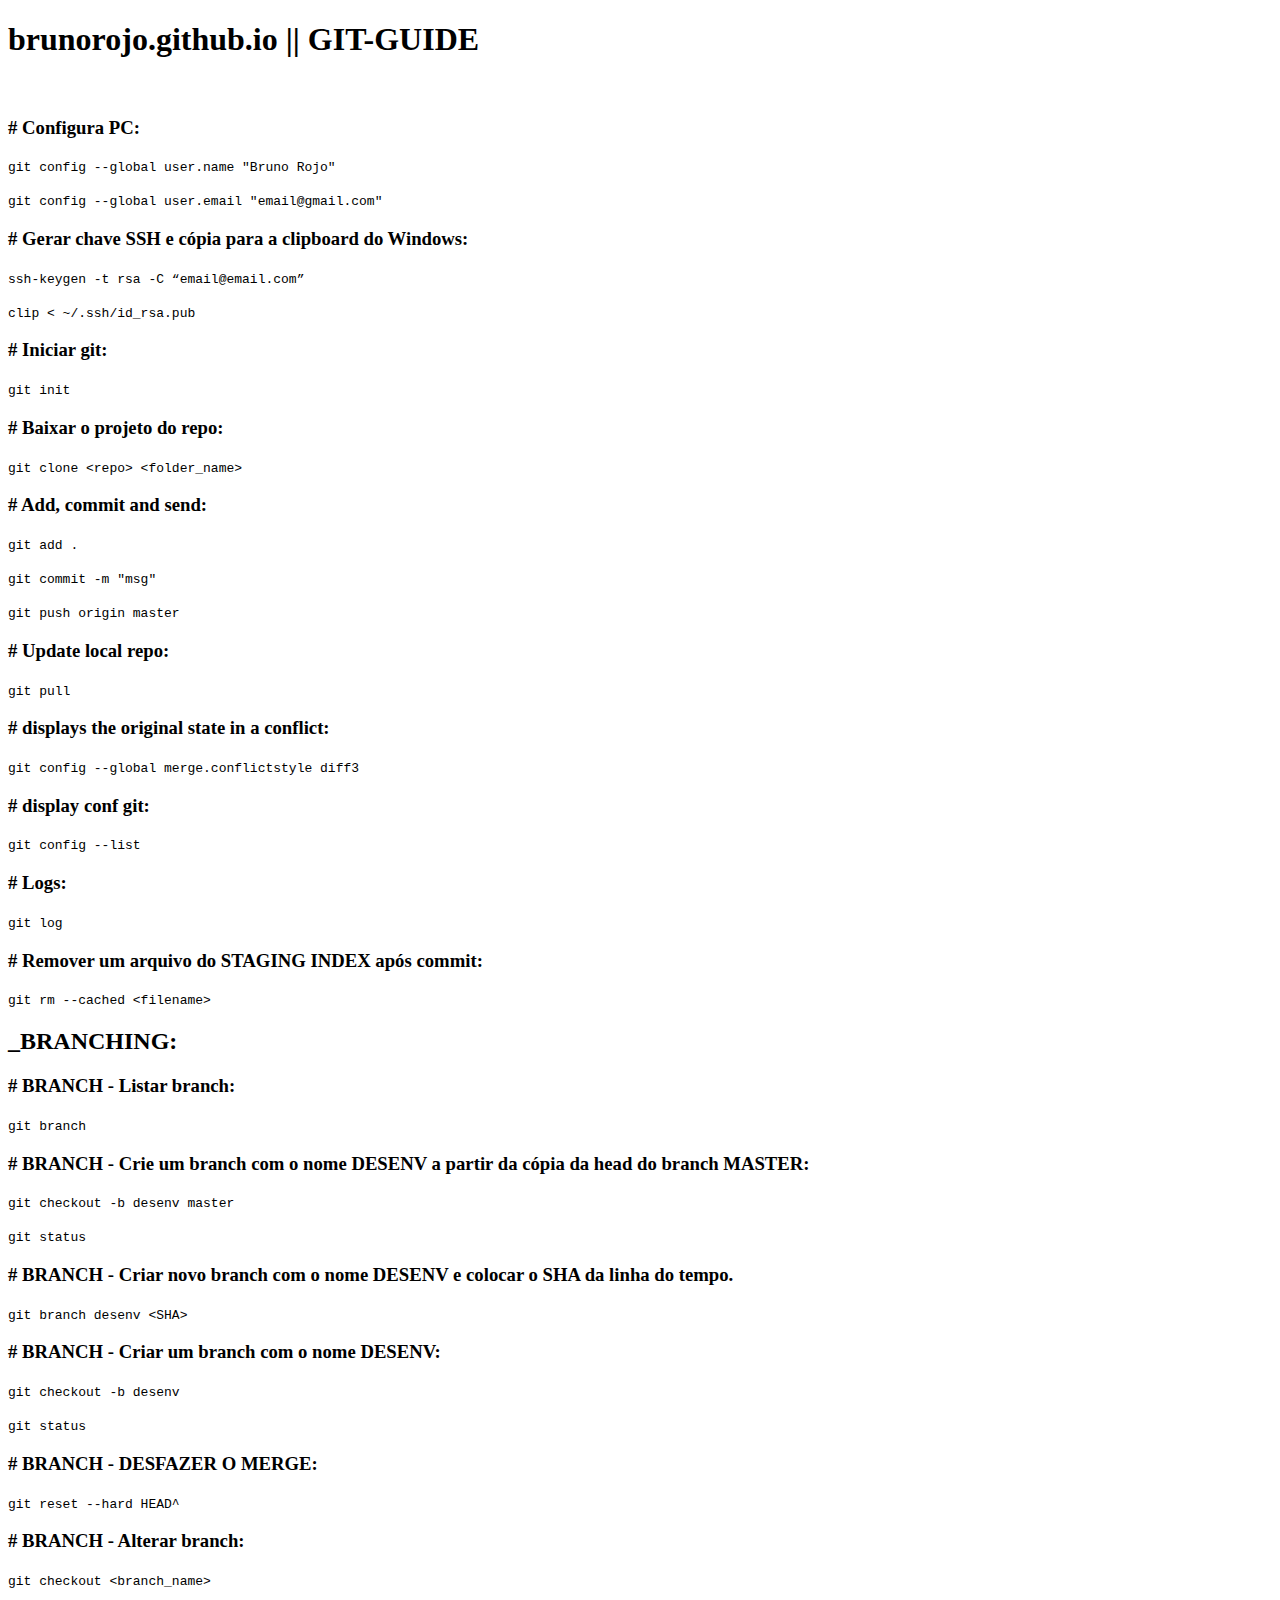
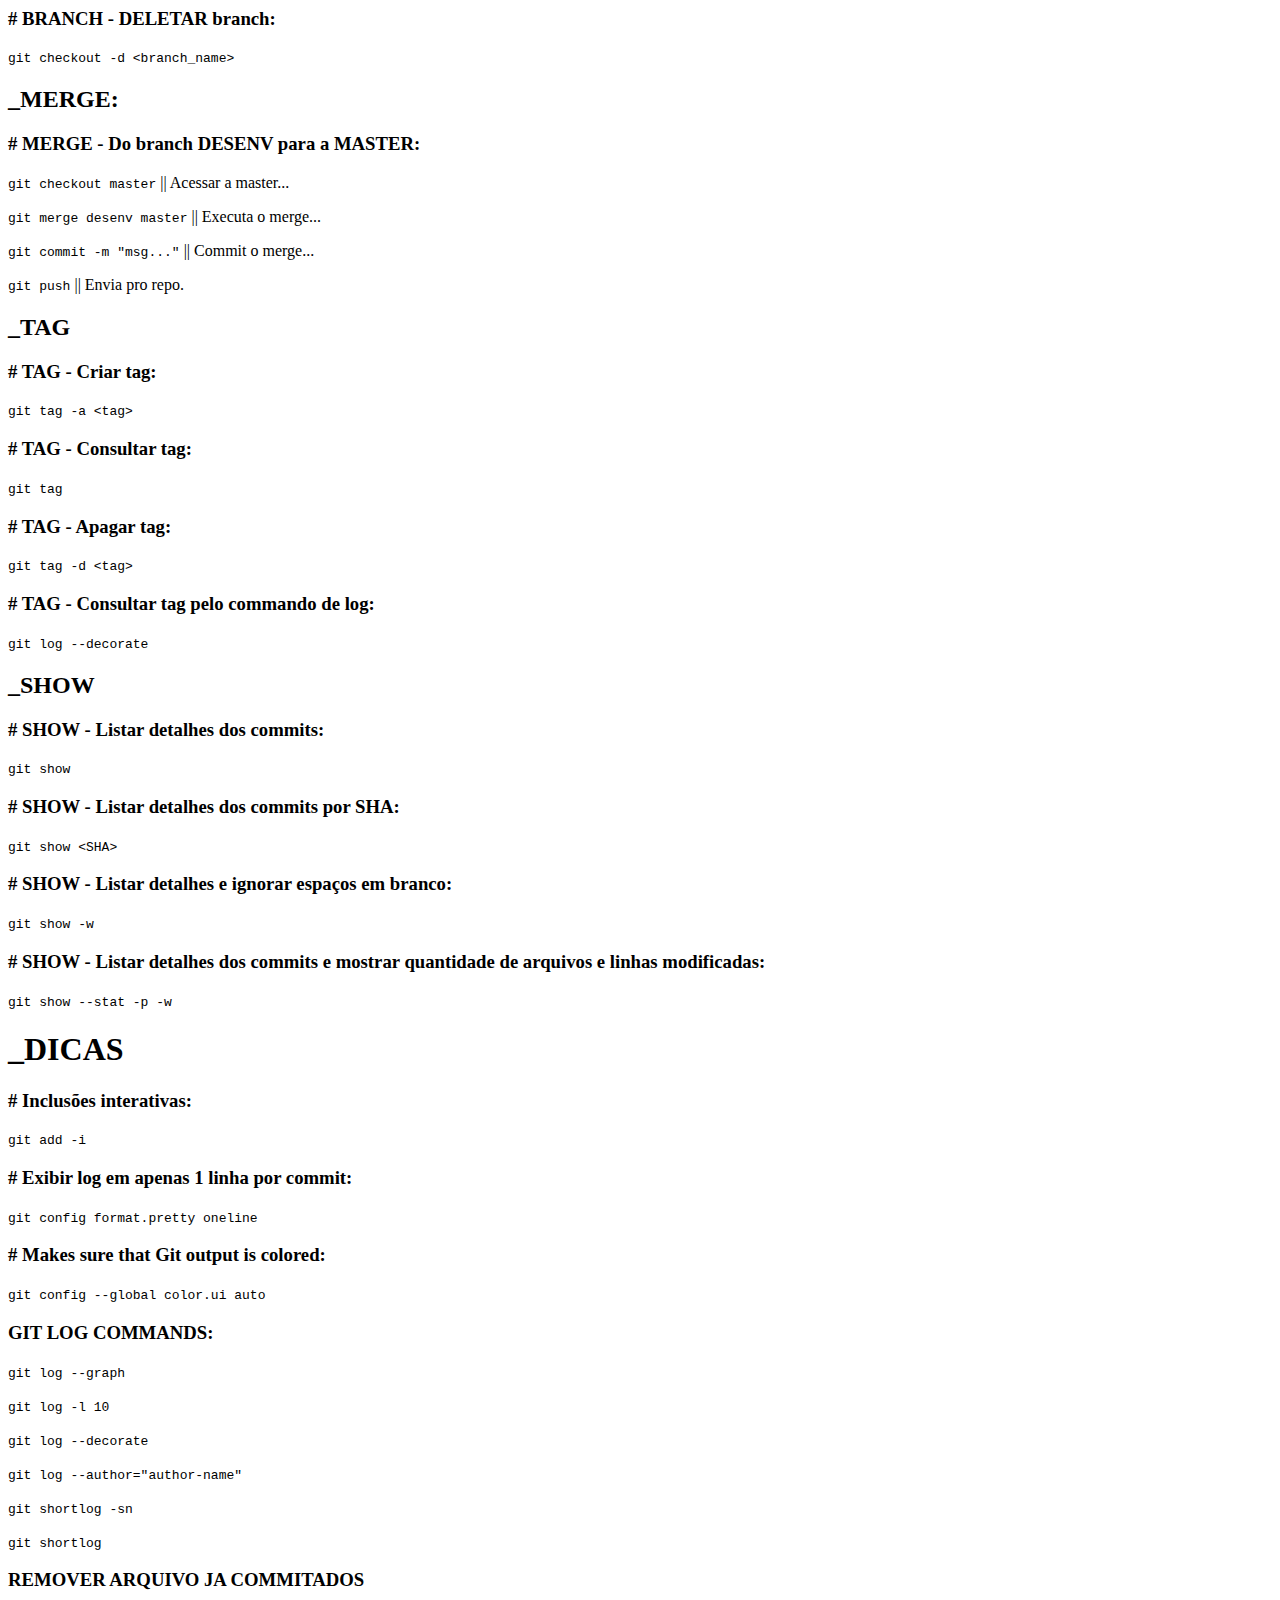
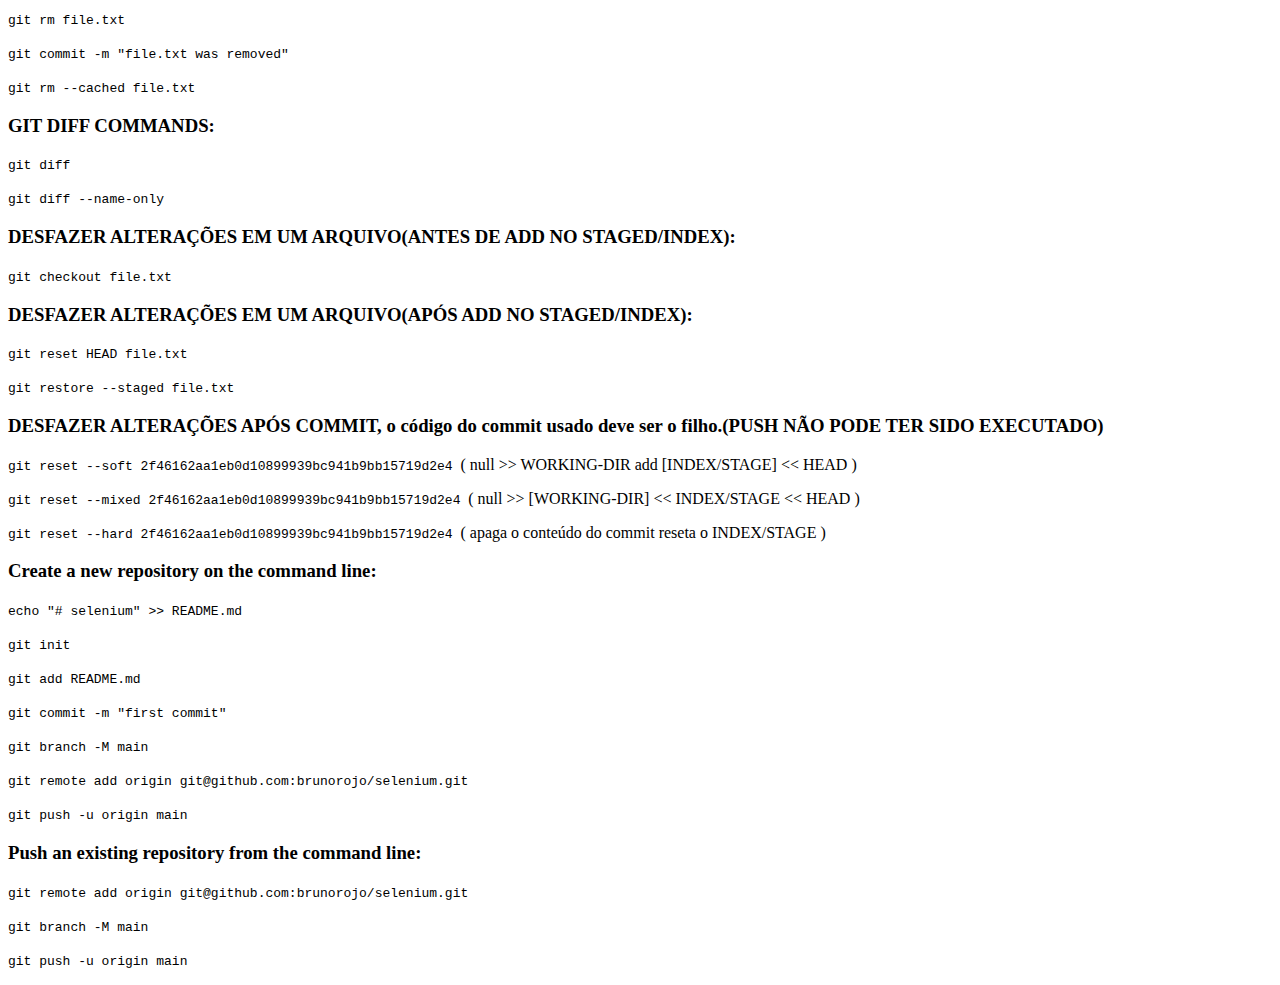
==== commit ba7d68b2: "Update index.html" ====
--- a/index.html
+++ b/index.html
@@ -4,151 +4,147 @@
     <meta charset="UTF-8">
     <meta name="viewport" content="width=device-width, initial-scale=1.0">
     <meta http-equiv="X-UA-Compatible" content="ie=edge">
-    <title>brunorojo.github.io || git-guide</title>		
+    <title>brunorojo.github.io || GIT-GUIDE</title>		
 </head>
 		
 <body>
-<h1>brunorojo.github.io || git-guide</h1>
+<h1>brunorojo.github.io || GIT-GUIDE</h1>
 <br>
 
 <h3># Configura PC:</h3>
-<p><code>$git config --global user.name "Bruno Rojo"</code></p>
-<p><code>$git config --global user.email "email@gmail.com"</code></p>
+<p><code> git config --global user.name "Bruno Rojo"</code></p>
+<p><code> git config --global user.email "email@gmail.com"</code></p>
 
 <h3># Gerar chave SSH e cópia para a clipboard do Windows:</h3>
-<p><code>$ssh-keygen -t rsa -C “email@email.com”</code></p>
-<p><code>$clip < ~/.ssh/id_rsa.pub</code></p>
+<p><code> ssh-keygen -t rsa -C “email@email.com”</code></p>
+<p><code> clip < ~/.ssh/id_rsa.pub</code></p>
 
 <h3># Iniciar git:</h3>
-<p><code>$git init</code></p>
+<p><code> git init</code></p>
 
 <h3># Baixar o projeto do repo:</h3>
-<p><code>$git clone &lt;repo&gt; &lt;folder_name&gt;</code></p>
+<p><code> git clone &lt;repo&gt; &lt;folder_name&gt;</code></p>
 
 <h3># Add, commit and send:</h3>
-<p><code>$git add .</code></p>
-<p><code>$git commit -m "msg"</code></p>
-<p><code>$git push origin master</code></p>
+<p><code> git add .</code></p>
+<p><code> git commit -m "msg"</code></p>
+<p><code> git push origin master</code></p>
 
 <h3># Update local repo:</h3>
-<p><code>$git pull</code></p>
-
+<p><code> git pull</code></p>
 
 <h3># displays the original state in a conflict:</h3>
-<p><code>$git config --global merge.conflictstyle diff3</code></p>
+<p><code> git config --global merge.conflictstyle diff3</code></p>
 
 <h3># display conf git:</h3>
-<p><code>$git config --list</code></p>
+<p><code> git config --list</code></p>
 
 <h3># Logs:</h3>
-<p><code>$git log</code></p>
+<p><code> git log</code></p>
 
 <h3># Remover um arquivo do STAGING INDEX após commit:</h3>
-<p><code>$git rm --cached &lt;filename&gt;</code></p>
+<p><code> git rm --cached &lt;filename&gt;</code></p>
 
 <h2>_BRANCHING:</h2>
 <h3># BRANCH - Listar branch:</h3>
-<p><code>$git branch</code></p>
+<p><code> git branch</code></p>
 
 <h3># BRANCH - Crie um branch com o nome DESENV a partir da cópia da head do branch MASTER:</h3>
-<p><code>$git checkout -b desenv master</code></p>
-<p><code>$git status</code></p>
+<p><code> git checkout -b desenv master</code></p>
+<p><code> git status</code></p>
 
 <h3># BRANCH - Criar novo branch com o nome DESENV e colocar o SHA da linha do tempo.</h3>
-<p><code>$git branch desenv &lt;SHA&gt;</code></p>
+<p><code> git branch desenv &lt;SHA&gt;</code></p>
 
 <h3># BRANCH - Criar um branch com o nome DESENV:</h3>
-<p><code>$git checkout -b desenv</code></p>
-<p><code>$git status</code></p>
+<p><code> git checkout -b desenv</code></p>
+<p><code> git status</code></p>
 
 <h3># BRANCH - DESFAZER O MERGE:</h3>
-<p><code>$git reset --hard HEAD^</code></p>
+<p><code> git reset --hard HEAD^</code></p>
 
 <h3># BRANCH - Alterar branch:</h3>
-<p><code>$git checkout &lt;branch_name&gt;</code></p>
+<p><code> git checkout &lt;branch_name&gt;</code></p>
 
 <h3># BRANCH - DELETAR branch:</h3>
-<p><code>$git checkout -d &lt;branch_name&gt;</code></p>
-
+<p><code> git checkout -d &lt;branch_name&gt;</code></p>
 
 <h2>_MERGE:</h2>
 <h3># MERGE - Do branch DESENV para a MASTER:</h3>
-<p><code>$git checkout master</code> || Acessar a master...</p>
-<p><code>$git merge desenv master</code> || Executa o merge...</p>
-<p><code>$git commit -m "msg..."</code> || Commit o merge...</p>
-<p><code>$git push</code> || Envia pro repo.</p>
+<p><code> git checkout master</code> || Acessar a master...</p>
+<p><code> git merge desenv master</code> || Executa o merge...</p>
+<p><code> git commit -m "msg..."</code> || Commit o merge...</p>
+<p><code> git push</code> || Envia pro repo.</p>
 
 <h2>_TAG</h2>
 <h3># TAG - Criar tag:</h3>
-<p><code>$git tag -a &lt;tag&gt;</code></p>
+<p><code> git tag -a &lt;tag&gt;</code></p>
 
 <h3># TAG - Consultar tag:</h3>
-<p><code>$git tag</code></p>
+<p><code> git tag</code></p>
 
 <h3># TAG - Apagar tag:</h3>
-<p><code>$git tag -d &lt;tag&gt;</code></p>
+<p><code> git tag -d &lt;tag&gt;</code></p>
 
 <h3># TAG - Consultar tag pelo commando de log:</h3>
-<p><code>$git log --decorate</code></p>
+<p><code> git log --decorate</code></p>
 
 <h2>_SHOW</h2>
 <h3># SHOW - Listar detalhes dos commits:</h3>
-<p><code>$git show</code></p>
+<p><code> git show</code></p>
 
 <h3># SHOW - Listar detalhes dos commits por SHA:</h3>
-<p><code>$git show &lt;SHA&gt;</code></p>
+<p><code> git show &lt;SHA&gt;</code></p>
 
 <h3># SHOW - Listar detalhes e ignorar espaços em branco:</h3>
-<p><code>$git show -w</code></p>
+<p><code> git show -w</code></p>
 
 <h3># SHOW - Listar detalhes dos commits e mostrar quantidade de arquivos e linhas modificadas:</h3>
-<p><code>$git show --stat -p -w</code></p>
+<p><code> git show --stat -p -w</code></p>
 
 <h1>_DICAS</h1>
 <h3># Inclusões interativas:</h3>
-<p><code>$git add -i</code></p>
+<p><code> git add -i</code></p>
 
 <h3># Exibir log em apenas 1 linha por commit:</h3>
-<p><code>$git config format.pretty oneline</code></p>
+<p><code> git config format.pretty oneline</code></p>
 
 <h3># Makes sure that Git output is colored:</h3>
-<p><code>$git config --global color.ui auto</code></p>
+<p><code> git config --global color.ui auto</code></p>
 
 	
 <h3>GIT LOG COMMANDS:</h3>
-<p><code>git log --graph</code></p>
-<p><code>git log -l 10</code></p>
-<p><code>git log --decorate</code></p>
-<p><code>git log --author="author-name"</code></p>
-<p><code>git shortlog -sn</code></p>
-<p><code>git shortlog</code></p>
+<p><code> git log --graph</code></p>
+<p><code> git log -l 10</code></p>
+<p><code> git log --decorate</code></p>
+<p><code> git log --author="author-name"</code></p>
+<p><code> git shortlog -sn</code></p>
+<p><code> git shortlog</code></p>
 
 
 <h3>REMOVER ARQUIVO JA COMMITADOS</h3>
-<p><code>git rm file.txt</p></code>
-<p><code>git commit -m "file.txt was removed"</p></code>
-<p><code>git rm --cached file.txt</p></code>
+<p><code> git rm file.txt</p></code>
+<p><code> git commit -m "file.txt was removed"</p></code>
+<p><code> git rm --cached file.txt</p></code>
 
 <h3> GIT DIFF COMMANDS:</h3>
-<p><code>git diff</p></code>
-<p><code>git diff --name-only</p></code> 
+<p><code> git diff</p></code>
+<p><code> git diff --name-only</p></code> 
 
-<h3> DESFAZER ALTERACAO EM UM ARQUIVO(ANTES DE ADD NO STAGED/INDEX):</h3>
-<p><code>git checkout file.txt</p></code>
+<h3> DESFAZER ALTERAÇÕES EM UM ARQUIVO(ANTES DE ADD NO STAGED/INDEX):</h3>
+<p><code> git checkout file.txt</p></code>
 
-<h3> DESFAZER ALTERACAO EM UM ARQUIVO(APOS ADD NO STAGED/INDEX):</h3>
-<p><code>git reset HEAD file.txt</p></code> 
+<h3> DESFAZER ALTERAÇÕES EM UM ARQUIVO(APÓS ADD NO STAGED/INDEX):</h3>
+<p><code> git reset HEAD file.txt</p></code> 
 <p><code> git restore --staged file.txt</p></code>
 
-
-<h3> DESFAZER ALTERACAO APÓS COMMIT, o codigo de commit usado deve ser o filho.(NAO PODE TER EXECUTADO O PUSH)</h3>
+<h3> DESFAZER ALTERAÇÕES APÓS COMMIT, o código do commit usado deve ser o filho.(PUSH NÃO PODE TER SIDO EXECUTADO)</h3>
 <p><code> git reset --soft  2f46162aa1eb0d10899939bc941b9bb15719d2e4 </code> (  null  >>  WORKING-DIR  add [INDEX/STAGE] << HEAD )</p>
 <p><code> git reset --mixed 2f46162aa1eb0d10899939bc941b9bb15719d2e4 </code>(  null  >> [WORKING-DIR] <<  INDEX/STAGE  << HEAD )</p>
-<p><code> git reset --hard  2f46162aa1eb0d10899939bc941b9bb15719d2e4 </code> ( apaga o conteudo do commit reseta o stage )</p>
-
+<p><code> git reset --hard  2f46162aa1eb0d10899939bc941b9bb15719d2e4 </code> ( apaga o conteúdo do commit reseta o INDEX/STAGE )</p>
 
 <h3>Create a new repository on the command line:</h3>
-<p><code> echo "# udemy.selenium.fwcaquino" >> README.md</p></code>
+<p><code> echo "# selenium" >> README.md</p></code>
 <p><code> git init</p></code>
 <p><code> git add README.md</p></code>
 <p><code> git commit -m "first commit"</p></code>
@@ -160,7 +156,6 @@
 <p><code> git remote add origin git@github.com:brunorojo/selenium.git</p></code>
 <p><code> git branch -M main</p></code>
 <p><code> git push -u origin main</p></code>
-
 	
 </body>
 </html>
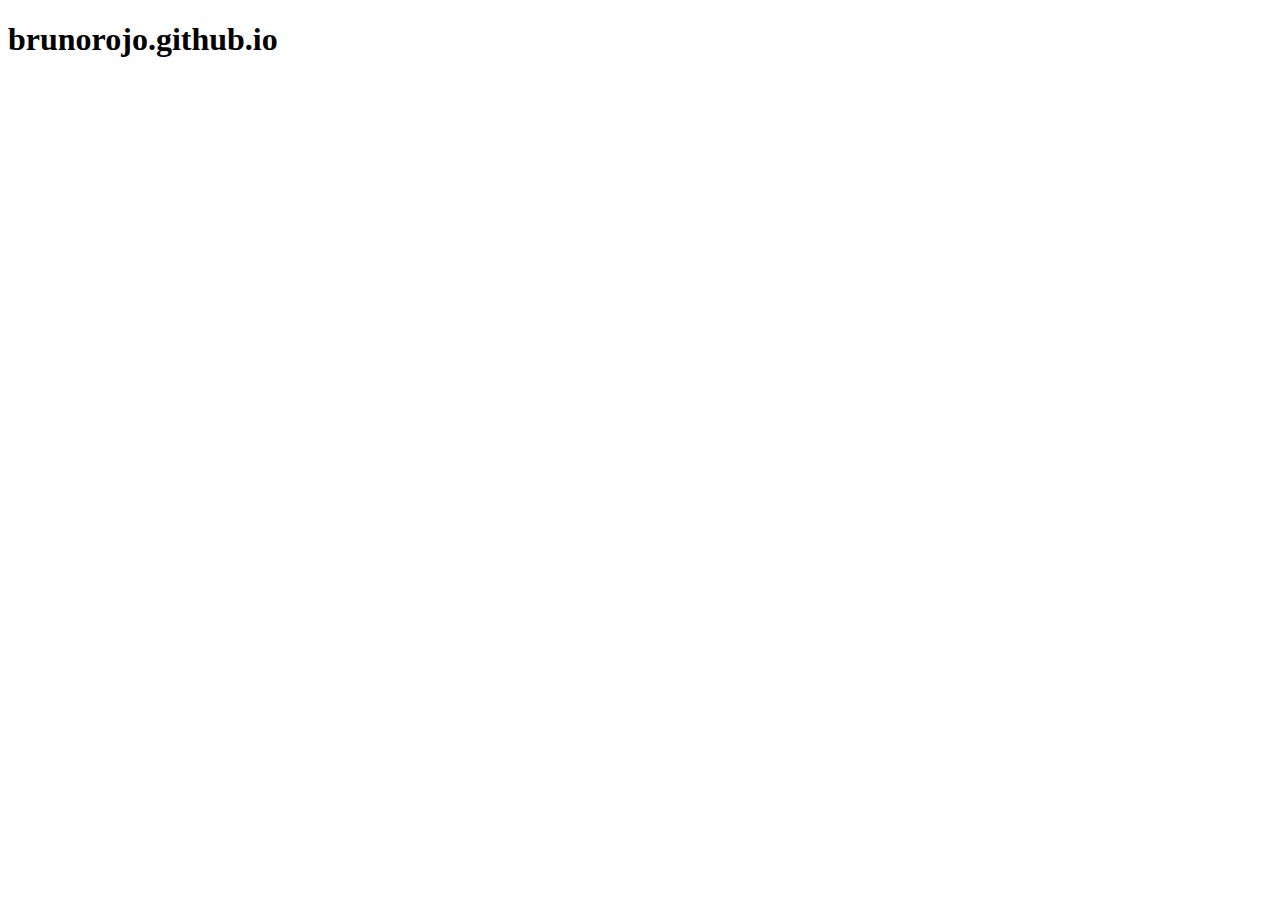
==== commit d71dbaf7: "Update index.html" ====
--- a/index.html
+++ b/index.html
@@ -4,158 +4,13 @@
     <meta charset="UTF-8">
     <meta name="viewport" content="width=device-width, initial-scale=1.0">
     <meta http-equiv="X-UA-Compatible" content="ie=edge">
-    <title>brunorojo.github.io || GIT-GUIDE</title>		
+    <title>brunorojo.github.io</title>		
+    <link rel="brunorojo icon" type="imagem/x-icon" href="/img/brfavicon.icon"/>
 </head>
 		
 <body>
-<h1>brunorojo.github.io || GIT-GUIDE</h1>
+<h1>brunorojo.github.io</h1>
 <br>
 
-<h3># Configura PC:</h3>
-<p><code> git config --global user.name "Bruno Rojo"</code></p>
-<p><code> git config --global user.email "email@gmail.com"</code></p>
-
-<h3># Gerar chave SSH e cópia para a clipboard do Windows:</h3>
-<p><code> ssh-keygen -t rsa -C “email@email.com”</code></p>
-<p><code> clip < ~/.ssh/id_rsa.pub</code></p>
-
-<h3># Iniciar git:</h3>
-<p><code> git init</code></p>
-
-<h3># Baixar o projeto do repo:</h3>
-<p><code> git clone &lt;repo&gt; &lt;folder_name&gt;</code></p>
-
-<h3># Add, commit and send:</h3>
-<p><code> git add .</code></p>
-<p><code> git commit -m "msg"</code></p>
-<p><code> git push origin master</code></p>
-
-<h3># Update local repo:</h3>
-<p><code> git pull</code></p>
-
-<h3># displays the original state in a conflict:</h3>
-<p><code> git config --global merge.conflictstyle diff3</code></p>
-
-<h3># display conf git:</h3>
-<p><code> git config --list</code></p>
-
-<h3># Logs:</h3>
-<p><code> git log</code></p>
-
-<h3># Remover um arquivo do STAGING INDEX após commit:</h3>
-<p><code> git rm --cached &lt;filename&gt;</code></p>
-
-<h2>_BRANCHING:</h2>
-<h3># BRANCH - Listar branch:</h3>
-<p><code> git branch</code></p>
-
-<h3># BRANCH - Crie um branch com o nome DESENV a partir da cópia da head do branch MASTER:</h3>
-<p><code> git checkout -b desenv master</code></p>
-<p><code> git status</code></p>
-
-<h3># BRANCH - Criar novo branch com o nome DESENV e colocar o SHA da linha do tempo.</h3>
-<p><code> git branch desenv &lt;SHA&gt;</code></p>
-
-<h3># BRANCH - Criar um branch com o nome DESENV:</h3>
-<p><code> git checkout -b desenv</code></p>
-<p><code> git status</code></p>
-
-<h3># BRANCH - DESFAZER O MERGE:</h3>
-<p><code> git reset --hard HEAD^</code></p>
-
-<h3># BRANCH - Alterar branch:</h3>
-<p><code> git checkout &lt;branch_name&gt;</code></p>
-
-<h3># BRANCH - DELETAR branch:</h3>
-<p><code> git checkout -d &lt;branch_name&gt;</code></p>
-
-<h2>_MERGE:</h2>
-<h3># MERGE - Do branch DESENV para a MASTER:</h3>
-<p><code> git checkout master</code> || Acessar a master...</p>
-<p><code> git merge desenv master</code> || Executa o merge...</p>
-<p><code> git commit -m "msg..."</code> || Commit o merge...</p>
-<p><code> git push</code> || Envia pro repo.</p>
-
-<h2>_TAG</h2>
-<h3># TAG - Criar tag:</h3>
-<p><code> git tag -a &lt;tag&gt;</code></p>
-
-<h3># TAG - Consultar tag:</h3>
-<p><code> git tag</code></p>
-
-<h3># TAG - Apagar tag:</h3>
-<p><code> git tag -d &lt;tag&gt;</code></p>
-
-<h3># TAG - Consultar tag pelo commando de log:</h3>
-<p><code> git log --decorate</code></p>
-
-<h2>_SHOW</h2>
-<h3># SHOW - Listar detalhes dos commits:</h3>
-<p><code> git show</code></p>
-
-<h3># SHOW - Listar detalhes dos commits por SHA:</h3>
-<p><code> git show &lt;SHA&gt;</code></p>
-
-<h3># SHOW - Listar detalhes e ignorar espaços em branco:</h3>
-<p><code> git show -w</code></p>
-
-<h3># SHOW - Listar detalhes dos commits e mostrar quantidade de arquivos e linhas modificadas:</h3>
-<p><code> git show --stat -p -w</code></p>
-
-<h1>_DICAS</h1>
-<h3># Inclusões interativas:</h3>
-<p><code> git add -i</code></p>
-
-<h3># Exibir log em apenas 1 linha por commit:</h3>
-<p><code> git config format.pretty oneline</code></p>
-
-<h3># Makes sure that Git output is colored:</h3>
-<p><code> git config --global color.ui auto</code></p>
-
-	
-<h3>GIT LOG COMMANDS:</h3>
-<p><code> git log --graph</code></p>
-<p><code> git log -l 10</code></p>
-<p><code> git log --decorate</code></p>
-<p><code> git log --author="author-name"</code></p>
-<p><code> git shortlog -sn</code></p>
-<p><code> git shortlog</code></p>
-
-
-<h3>REMOVER ARQUIVO JA COMMITADOS</h3>
-<p><code> git rm file.txt</p></code>
-<p><code> git commit -m "file.txt was removed"</p></code>
-<p><code> git rm --cached file.txt</p></code>
-
-<h3> GIT DIFF COMMANDS:</h3>
-<p><code> git diff</p></code>
-<p><code> git diff --name-only</p></code> 
-
-<h3> DESFAZER ALTERAÇÕES EM UM ARQUIVO(ANTES DE ADD NO STAGED/INDEX):</h3>
-<p><code> git checkout file.txt</p></code>
-
-<h3> DESFAZER ALTERAÇÕES EM UM ARQUIVO(APÓS ADD NO STAGED/INDEX):</h3>
-<p><code> git reset HEAD file.txt</p></code> 
-<p><code> git restore --staged file.txt</p></code>
-
-<h3> DESFAZER ALTERAÇÕES APÓS COMMIT, o código do commit usado deve ser o filho.(PUSH NÃO PODE TER SIDO EXECUTADO)</h3>
-<p><code> git reset --soft  2f46162aa1eb0d10899939bc941b9bb15719d2e4 </code> (  null  >>  WORKING-DIR  add [INDEX/STAGE] << HEAD )</p>
-<p><code> git reset --mixed 2f46162aa1eb0d10899939bc941b9bb15719d2e4 </code>(  null  >> [WORKING-DIR] <<  INDEX/STAGE  << HEAD )</p>
-<p><code> git reset --hard  2f46162aa1eb0d10899939bc941b9bb15719d2e4 </code> ( apaga o conteúdo do commit reseta o INDEX/STAGE )</p>
-
-<h3>Create a new repository on the command line:</h3>
-<p><code> echo "# selenium" >> README.md</p></code>
-<p><code> git init</p></code>
-<p><code> git add README.md</p></code>
-<p><code> git commit -m "first commit"</p></code>
-<p><code> git branch -M main</p></code>
-<p><code> git remote add origin git@github.com:brunorojo/selenium.git</p></code>
-<p><code> git push -u origin main</p></code>
-                
-<h3>Push an existing repository from the command line:</h3>
-<p><code> git remote add origin git@github.com:brunorojo/selenium.git</p></code>
-<p><code> git branch -M main</p></code>
-<p><code> git push -u origin main</p></code>
-	
 </body>
 </html>
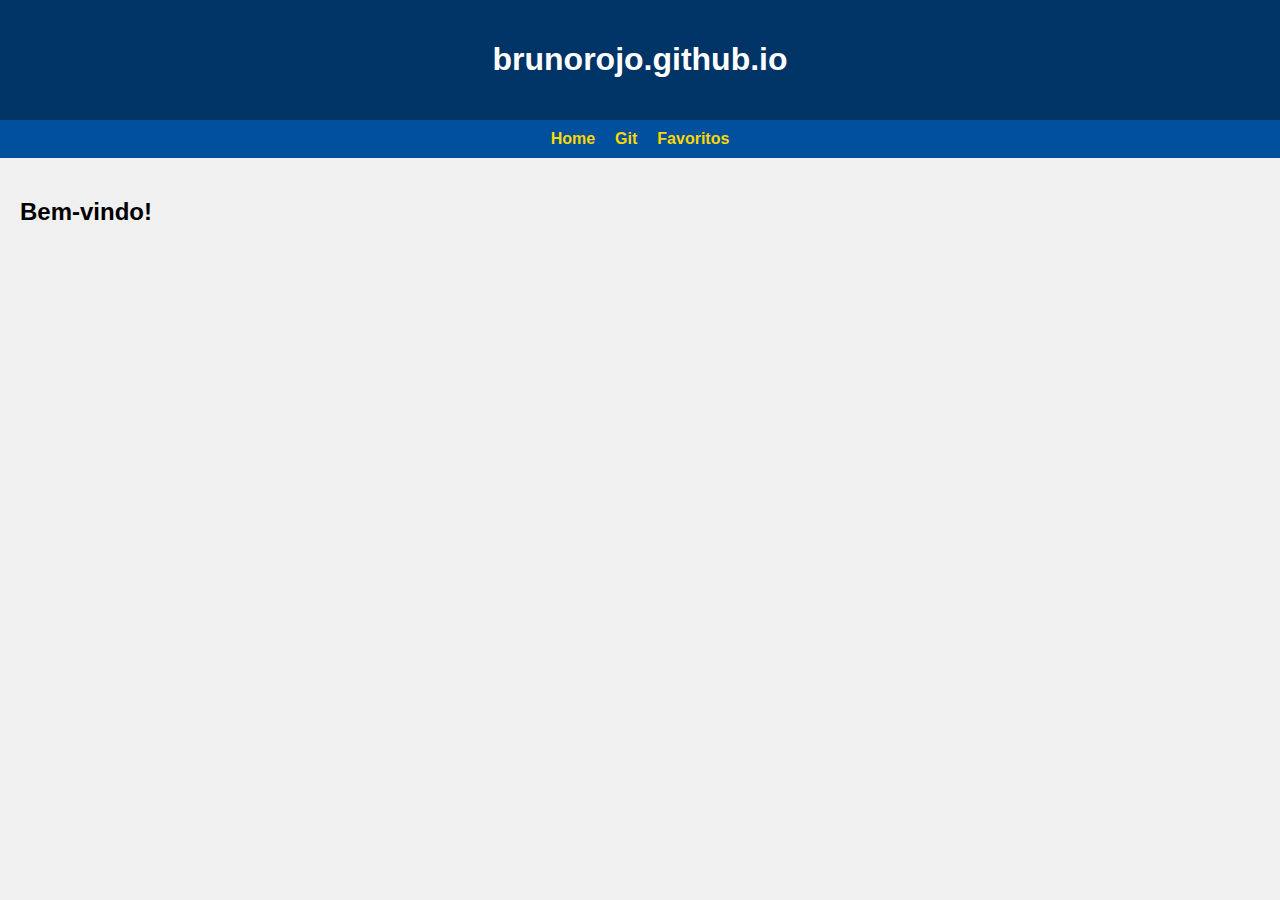
==== commit 9d4479e0: "busca git e added tela favoritos" ====
--- a/index.html
+++ b/index.html
@@ -1,16 +1,55 @@
 <!DOCTYPE html>
-<html lang="pt-br">
+<html lang="pt-BR">
 <head>
     <meta charset="UTF-8">
     <meta name="viewport" content="width=device-width, initial-scale=1.0">
     <meta http-equiv="X-UA-Compatible" content="ie=edge">
-    <title>brunorojo.github.io</title>		
-    <link rel="brunorojo icon" type="imagem/x-icon" href="/img/brfavicon.icon"/>
+    <title>brunorojo.github.io</title>
+    <link rel="icon" href="img/favicon-br.ico" type="imagem/x-icon" />
+    <link rel="stylesheet" href="css/styles.css">
 </head>
-		
 <body>
-<h1>brunorojo.github.io</h1>
-<br>
 
+    <header>
+        <h1>brunorojo.github.io</h1>
+    </header>
+
+    <nav>
+        <a href="#home" onclick="showSection('home')">Home</a>
+        <a href="#git" onclick="showSection('git')">Git</a>
+        <a href="#favoritos" onclick="showSection('favoritos')">Favoritos</a>
+    </nav>
+
+    <div id="home" class="container">
+        <h2>Bem-vindo!</h2>
+    </div>
+
+    <div id="git" class="container hidden">
+        <h2>Git</h2>
+        <div class="search-box">
+            <input type="text" id="gitSearch" placeholder="Buscar comandos..." onkeyup="searchItems('git')">
+        </div>
+        <ul id="gitList" class="item-list"></ul>
+    </div>
+
+    <div id="favoritos" class="container hidden">
+        <h2>Favoritos</h2>
+        <div class="search-box">
+            <input type="text" id="favSearch" placeholder="Buscar favoritos..." onkeyup="searchItems('fav')">
+        </div>
+        <ul id="favList" class="item-list"></ul>
+        <div>
+            <h3>Adicionar Favorito</h3>
+            <div class="form-group">
+                <input type="text" id="newFavName" placeholder="Nome do Site">
+            </div>
+            <div class="form-group">
+                <input type="text" id="newFavURL" placeholder="URL do Site">
+            </div>
+            <button onclick="addFavorite()">Adicionar</button>
+        </div>
+    </div>
+
+    <script src="js/scripts.js"></script>
 </body>
 </html>
--- a/css/styles.css
+++ b/css/styles.css
@@ -0,0 +1,78 @@
+body {
+    font-family: Arial, sans-serif;
+    margin: 0;
+    padding: 0;
+    background-color: #f0f0f0;
+}
+
+header {
+    background-color: #003366; /* Azul escuro */
+    color: #fff;
+    padding: 20px;
+    text-align: center;
+}
+
+nav {
+    display: flex;
+    justify-content: center;
+    background-color: #00509E; /* Azul médio */
+    padding: 10px;
+}
+
+    nav a {
+        color: #FFD700; /* Amarelo */
+        margin: 0 10px;
+        text-decoration: none;
+        font-weight: bold;
+    }
+
+        nav a:hover {
+            text-decoration: underline;
+        }
+
+.container {
+    padding: 20px;
+}
+
+.hidden {
+    display: none;
+}
+
+.search-box {
+    margin-bottom: 20px;
+}
+
+    .search-box input {
+        padding: 5px;
+        width: 100%;
+        max-width: 300px;
+        font-size: 16px;
+    }
+
+.item-list {
+    list-style: none;
+    padding: 0;
+}
+
+    .item-list li {
+        background-color: #1e1e1e; /* Fundo do Git Bash */
+        color: #dcdcdc; /* Texto Git Bash */
+        margin: 5px 0;
+        padding: 10px;
+        border: 1px solid #ccc;
+        border-left: 5px solid #00509E; /* Azul médio */
+        font-family: Consolas, 'Courier New', monospace; /* Fonte do terminal */
+    }
+
+        .item-list li strong {
+            color: #808080; /* Cinza para comandos */
+        }
+
+        .item-list li .example {
+            display: block;
+            color: #FFD700; /* Amarelo para exemplos */
+            margin-top: 5px;
+            background-color: #282c34; /* Fundo mais escuro para exemplo */
+            padding: 5px;
+            border-radius: 3px;
+        }
